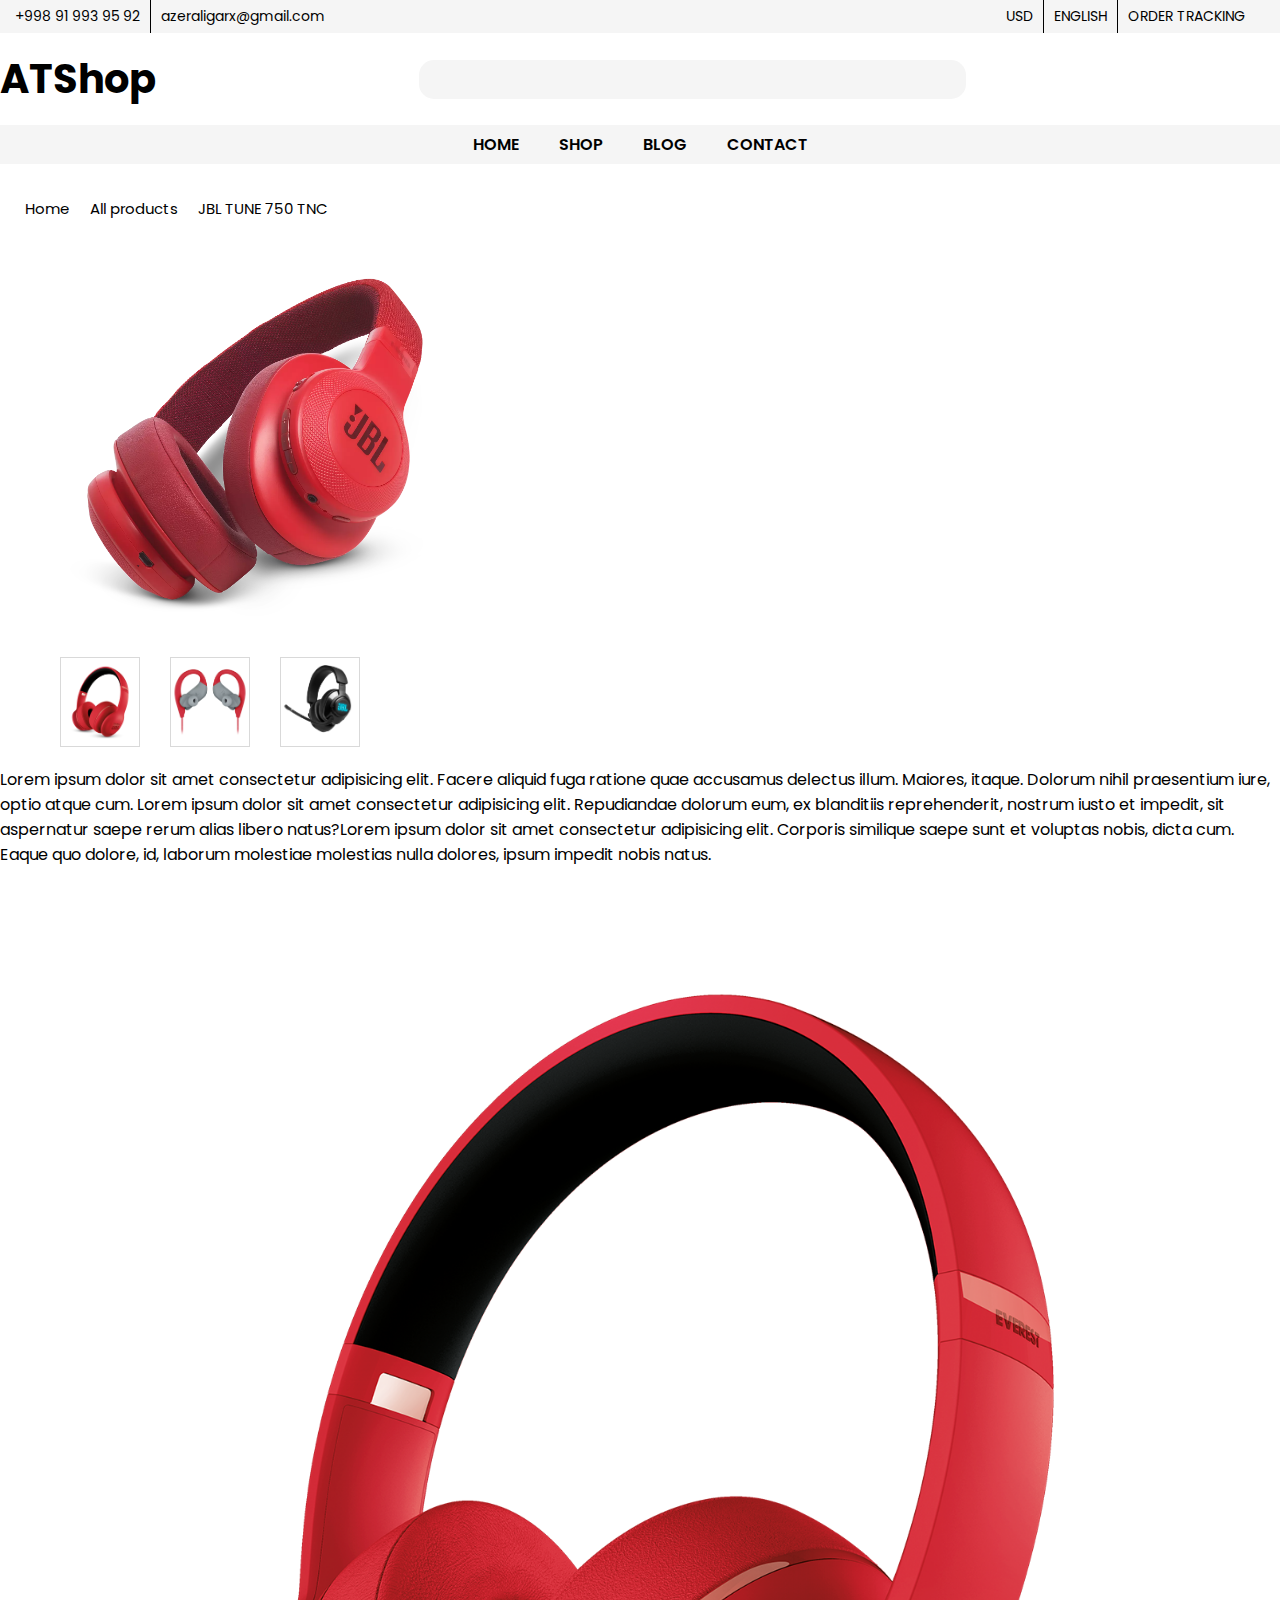
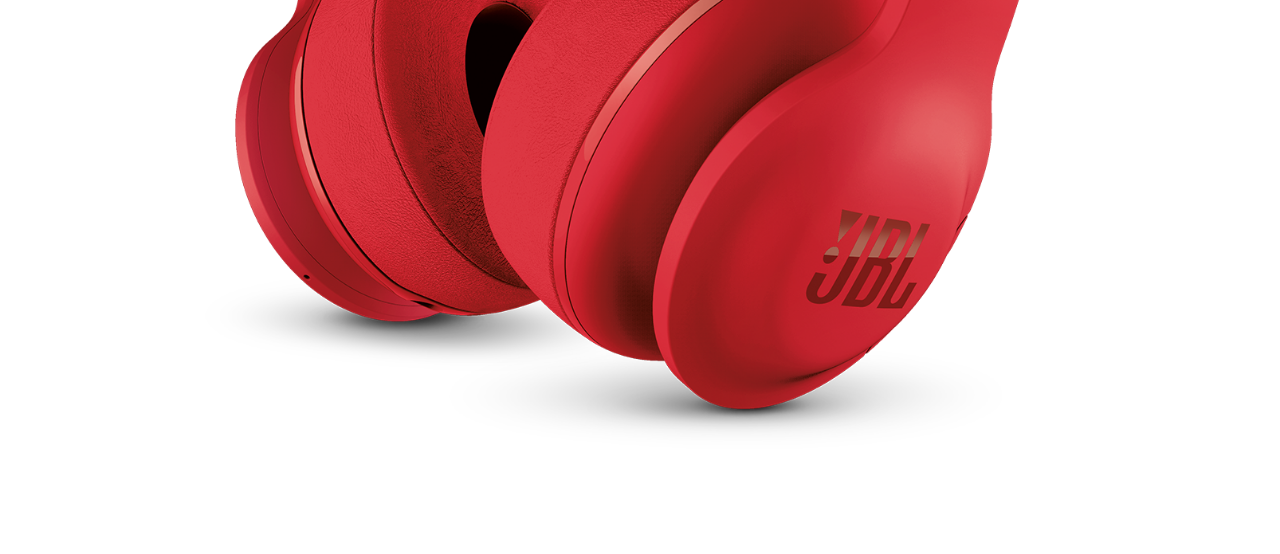
==== pages/product.html @ dc5e09c9 "product html" ====
<!DOCTYPE html>
<html lang="en">
  <head>
    <meta charset="UTF-8" />
    <meta http-equiv="X-UA-Compatible" content="IE=edge" />
    <meta name="viewport" content="width=device-width, initial-scale=1.0" />
    <link
      rel="stylesheet"
      href="https://cdnjs.cloudflare.com/ajax/libs/font-awesome/6.4.0/css/all.min.css"
      integrity="sha512-iecdLmaskl7CVkqkXNQ/ZH/XLlvWZOJyj7Yy7tcenmpD1ypASozpmT/E0iPtmFIB46ZmdtAc9eNBvH0H/ZpiBw=="
      crossorigin="anonymous"
      referrerpolicy="no-referrer"
    />
    <link rel="stylesheet" href="../css/style.css" />
    <link rel="stylesheet" href="../css/grid.css" />
    <title>ATShop</title>
  </head>
  <body>
    <!-- ============================ Header start ========================= -->
    <header id="header">
      <div class="bg-second">
        <div class="top__header d-flex justfy-between align-center container">
          <ul class="list">
            <li>
              <a href="#!">+998 91 993 95 92</a>
            </li>
            <li>
              <a href="#!">azeraligarx@gmail.com</a>
            </li>
          </ul>
          <ul class="list">
            <li class="dopdown">
              <a href="#!">USD</a>
              <i class="fa-solid fa-chevron-down"></i>
              <ul class="dropdown__content">
                <li><a href="#!">VND</a></li>
                <li><a href="#!">JPN</a></li>
                <li><a href="#!">EUR</a></li>
              </ul>
            </li>
            <li class="dopdown">
              <a href="#!">ENGLISH</a>
              <i class="fa-solid fa-chevron-down"></i>
              <ul class="dropdown__content">
                <li><a href="#!">VETNAMESE</a></li>
                <li><a href="#!">JAPANS</a></li>
                <li><a href="#!">EUROPA</a></li>
                <li><a href="#!">SPANISH</a></li>
              </ul>
            </li>
            <li><a href="#!">ORDER TRACKING</a></li>
          </ul>
        </div>
      </div>
      <!-- -------------------- Header mid start ------------------- -->
      <div class="mid__header container d-flex justfy-between align-center">
        <a href="#!" class="logo">ATShop</a>
        <div class="search">
          <input type="text" />
          <i class="fa-solid fa-magnifying-glass"></i>
        </div>
        <ul class="user__menu">
          <li>
            <a href="#!"><i class="fa-sharp fa-regular fa-bell"></i></a>
          </li>
          <li>
            <a href="#!"><i class="fa-solid fa-user"></i></a>
          </li>
          <li>
            <a href="#!"><i class="fa-solid fa-cart-shopping"></i></a>
          </li>
        </ul>
      </div>
      <!-- --------------------- Header bottom start -------------- -->
      <div class="bg-second">
        <div class="bottom__header container">
          <ul class="main__menu">
            <li><a href="#!">home</a></li>
            <li class="mega__dropdown">
              <a href="#!">shop <i class="fa-solid fa-chevron-down"></i></a>
              <div class="mega__content">
                <div class="row">
                  <div class="col-3">
                    <div class="box">
                      <h3>Categories</h3>
                      <ul>
                        <li><a href="#!">Wireless</a></li>
                        <li><a href="#!">Inear headphone</a></li>
                        <li><a href="#!">Overear headphone</a></li>
                        <li><a href="#!">sport headphone</a></li>
                      </ul>
                    </div>
                  </div>
                  <div class="col-3">
                    <div class="box">
                      <h3>Categories</h3>
                      <ul>
                        <li><a href="#!">Wireless</a></li>
                        <li><a href="#!">Inear headphone</a></li>
                        <li><a href="#!">Overear headphone</a></li>
                        <li><a href="#!">sport headphone</a></li>
                      </ul>
                    </div>
                  </div>
                  <div class="col-3">
                    <div class="box">
                      <h3>Categories</h3>
                      <ul>
                        <li><a href="#!">Wireless</a></li>
                        <li><a href="#!">Inear headphone</a></li>
                        <li><a href="#!">Overear headphone</a></li>
                        <li><a href="#!">sport headphone</a></li>
                      </ul>
                    </div>
                  </div>
                  <div class="col-3">
                    <div class="box">
                      <h3>Categories</h3>
                      <ul>
                        <li><a href="#!">Wireless</a></li>
                        <li><a href="#!">Inear headphone</a></li>
                        <li><a href="#!">Overear headphone</a></li>
                        <li><a href="#!">sport headphone</a></li>
                      </ul>
                    </div>
                  </div>
                </div>
                <div class="row img-row">
                  <div class="col-3">
                    <div class="box">
                      <img src="Images/nav-image/nav-image-1.png" alt="" />
                    </div>
                  </div>
                  <div class="col-3">
                    <div class="box">
                      <img src="Images/nav-image/nav-image-2.png" alt="" />
                    </div>
                  </div>
                  <div class="col-3">
                    <div class="box">
                      <img src="Images/nav-image/nav-image-3.png" alt="" />
                    </div>
                  </div>
                  <div class="col-3">
                    <div class="box">
                      <img src="Images/nav-image/nav-image-4.png" alt="" />
                    </div>
                  </div>
                </div>
              </div>
            </li>
            <li><a href="#!">blog</a></li>
            <li><a href="#!">contact</a></li>
          </ul>
        </div>
      </div>
    </header>
    <!-- ========================= Main start ============================= -->
    <main>
        <section class="allproduct">
            <div class="container">
                <div class="allproduct-rek">
                    <ul class="allproduct-menu">
                        <li><a href="#!">Home</a><i class="fa-solid fa-angles-right"></i></li>
                        <li><a href="#!">All products</a><i class="fa-solid fa-angles-right"></i></li>
                        <li><a href="#!">JBL TUNE 750 TNC</a></li>
                    </ul>

                </div>
                <div class="row">
                    <div class="col-5">
                        <div class="allproduct__images">
                            <div class="allproduct__banner">
                                <img src="../Images/img-lg-red.webp" alt="" class="allproduct__large-img">
                            </div>
                            <div class="allproduct__imgs">
                                <img src="../Images/img-sm-red.png" alt="" class="allproduct__img">
                                <img src="../Images/JBL-Endurance-Sprint_Alt_Red-1605x1605px.webp" alt="" class="allproduct__img">
                                <img src="../Images/earphone-quantum.png" alt="" class="allproduct__img">
                            </div>
                        </div>
                    </div>
                    <div class="col-7">
                      <i class="fa-regular fa-star"></i>
                      <i class="fa-regular fa-star"></i>
                      <i class="fa-regular fa-star"></i>
                      <i class="fa-regular fa-star"></i>
                      <i class="fa-regular fa-star"></i>
                    </div>
                </div>
            </div>
            <div class="allproducts__title">
              Lorem ipsum dolor sit amet consectetur adipisicing elit. Facere
              aliquid fuga ratione quae accusamus delectus illum. Maiores,
              itaque. Dolorum nihil praesentium iure, optio atque cum. Lorem
              ipsum dolor sit amet consectetur adipisicing elit. Repudiandae
              dolorum eum, ex blanditiis reprehenderit, nostrum iusto et
              impedit, sit aspernatur saepe rerum alias libero natus?Lorem ipsum
              dolor sit amet consectetur adipisicing elit. Corporis similique
              saepe sunt et voluptas nobis, dicta cum. Eaque quo dolore, id,
              laborum molestiae molestias nulla dolores, ipsum impedit nobis
              natus.
            </div>
            <div class="allproducts__image2">
                <img src="../Images/img-sm-red.png" alt="">
            </div>
      </section>
    </main>
    <script src="../js/allproducts.js"></script>
  </body>
</html>
---- css/style.css ----
@import 'font.css';

:root {
    --Poppins: 'Poppins';
    --Inter: 'Inter';
    --black: #000;
    --white: #fff;
    --second-bg-color: #F5F5F5;
    --grey: #D9D9D9;
    --red: #963B40;
    --btn-bg: #000;
    --btn-border: #000;
    --all-product: #000000;
}

* {
    margin: 0;
    padding: 0;
    box-sizing: border-box;
}

body {
    font-family: var(--Poppins), sans-serif;
    position: relative;
    overflow-x: hidden;
}

a {
    text-decoration: none;
    display: inline-block;
}

ul {
    list-style: none;
}

img {
    max-width: 100%;
}

.container {
    max-width: 1320px;
    width: 100%;
    margin: 0 auto;
    padding: 0 15px;
    position: relative;
}

.bg-second {
    background: var(--second-bg-color);
}

.bg-main {
    background: var(--second-bg-color);
}

.btn-flat {
    max-width: 120px;
    width: 100%;
    padding: 10px 0;
    font-size: 14px;
    font-weight: 700;
    color: var(--white);
    text-transform: uppercase;
    background: var(--black);
    cursor: pointer;
    border: 2px solid var(--black);
    transition: .5s;
    text-align: center;
}

.btn-flat:hover {
    background: var(--white);
    color: var(--black);
    border: 2px solid var(--black);
}

.title {
    font-size: 35px;
    font-family: var(--Poppins);
    font-weight: 600;
    text-align: center;
    margin-bottom: 60px;
}

/* ============================= Header start ============================ */

.top__header ul {
    display: flex;
}

.top__header a {
    font-size: 14px;
    color: var(--black);
    padding: 6px 0;
}

ul.list>li {
    margin-right: 10px;
    padding-right: 10px;
    border-right: 1px solid var(--black);
}

ul.list>li:last-child {
    border-right: none;
}

.dopdown {
    position: relative;
}

.dopdown:hover .dropdown__content {
    top: 100%;
    opacity: 1;
    visibility: visible;
}

.dropdown__content {
    display: flex;
    background: var(--white);
    flex-direction: column;
    box-shadow: 0px 3px 30px rgba(0, 0, 0, 0.25);
    position: absolute;
    top: calc(100% + 10px);
    visibility: hidden;
    opacity: 0;
    transition: all .4s;
    z-index: 2;
}

.dropdown__content>li>a {
    padding: 5px 10px;
}

.dropdown__content>li>a:hover {
    color: var(--red);
}

/* ------------------------ Header mid start --------------------- */

.mid__header {
    padding: 16px 0;
}

.mid__header .logo {
    font-size: 40px;
    color: var(--black);
    font-weight: 700;
}

.mid__header .search {
    max-width: 547px;
    width: 100%;
    background: var(--second-bg-color);
    display: flex;
    align-items: center;
    padding: 12px 20px;
    border-radius: 15px;
}

.mid__header .search input {
    width: 100%;
    border: none;
    background: transparent;
    outline: none;
}

.mid__header .search i {
    font-size: 18px;
    color: #546171;
}

.user__menu {
    display: flex;
    column-gap: 26px;
}

.user__menu li i {
    font-size: 20px;
    color: var(--black);
}

/* ----------------------- Header bottom start --------------------- */

.bottom__header {
    display: flex;
    justify-content: center;
    padding: 7px 0;
}

.main__menu {
    display: flex;
}

.main__menu>li>a {
    color: var(--black);
    font-weight: 600;
    text-transform: uppercase;
    margin: 0 20px;
}

.mega__dropdown a i {
    transition: .5s;
}

.mega__content {
    position: absolute;
    top: calc(100% + 100px);
    visibility: hidden;
    background: var(--white);
    opacity: 0;
    left: 0;
    z-index: 2;
    width: 100%;
    box-shadow: 0px 3px 30px rgba(0, 0, 0, 0.25);
    padding: 45px 40px;
    transition: 500ms;
}

.mega__dropdown:hover .mega__content {
    visibility: visible;
    opacity: 1;
    top: 100%;
}

.mega__dropdown:hover a>i {
    transform: rotate(180deg);
}

.mega__content h3 {
    font-family: var(--Inter);
    font-weight: 600;
    font-size: 20px;
    margin-bottom: 30px;
}

.box>ul>li>a {
    font-family: var(--Inter);
    color: #313131;
    padding: 10px 0;
    text-transform: capitalize;
    border-bottom: 2px dashed #E9E9E9;
    transition: .2s ease-in-out;
}

.box>ul>li>a:hover {
    padding-left: 10px;
    color: var(--red);
    border-bottom: 2px dashed var(--red);
}

/* ======================================= Main start ================================= */

/* ------------------------ Slide start ------------------------- */

#slider {
    height: 100vh;
    position: relative;
}

#slider .container {
    height: 100%;
    position: relative;
}

.slide {
    position: absolute;
    visibility: hidden;
    overflow: hidden;
    height: 0;
}

.slide.active {
    visibility: visible;
    height: 100%;
}

.slide__info-txt {
    font-size: 17px;
    font-weight: 600;
}

.slide__info-title {
    font-size: 59px;
    margin: 10px 0 30px;
}

.slide__info-text {
    line-height: 22px;
    color: #575757;
    margin-bottom: 31px;
}

.slide__controll {
    position: absolute;
    top: 50%;
    transform: translateY(-50%);
    width: 38px;
    height: 38px;
    border-radius: 50%;
    font-size: 25px;
    border: none;
    cursor: pointer;
    transition: .5s;
}

#slider:hover .next {
    right: 75px;
}

#slider:hover .prev {
    left: 75px;
}

.next {
    right: -75px;
}

.prev {
    left: -75px;
}

/* --------------------- Animation ---------------------- */

.top-down {
    transform: translateY(-100%);
    opacity: 0;
    visibility: hidden;
    transition: 0.8s;
}

.slide.active .top-down {
    transform: translateY(0);
    opacity: 1;
    visibility: visible;
}

/* ----------------- */
.right-left {
    transform: translateX(-100%);
    opacity: 0;
    visibility: hidden;
    transition: 0.8s;
}

.slide.active .right-left {
    transform: translateX(0);
    opacity: 1;
    visibility: visible;
}

/* ------------------- */
.down-top {
    transform: translateY(100%);
    opacity: 0;
    visibility: hidden;
    transition: 0.8s;
}

.slide.active .down-top {
    transform: translateY(0);
    opacity: 1;
    visibility: visible;
}

.transiton-delay-2 {
    transition-delay: 0.2s;
}

.transiton-delay-4 {
    transition-delay: 0.4s;
}

.transiton-delay-6 {
    transition-delay: 0.6s;
}

.transiton-delay-8 {
    transition-delay: 0.8s;
}

/* --------------------------------- Promatoin start ----------------------------- */
.promation__box {
    background: var(--grey);
}

.promation__box img {
    width: 150px;
    height: 150px;
    object-fit: cover;
}

.promation__text {
    padding-left: 16px;
}

.promation__text h3 {
    margin-bottom: 38px;
}

.promation__text button {
    max-width: 170px;
    width: 100%;
}

/* ------------------------------- Product start -------------------------- */

.product {
    margin: 80px 0 75px;
}

.product__card-img {
    display: flex;
    align-items: center;
    justify-content: center;
    overflow: hidden;
    height: 308px;
}

.product__card-img img {
    max-height: 100%;
}

.product__card-img img:last-of-type {
    display: none;
}

.product__card:hover .product__card-img img:first-of-type {
    display: none;
}

.product__card:hover .product__card-img img:last-of-type {
    display: block;
}

.product__card-info {
    text-align: center;
}

.product__card-btns {
    display: flex;
    justify-content: center;
    column-gap: 5px;
    position: relative;
    transform: translateY(20px);
    visibility: hidden;
    opacity: 0;
    transition: all .3s ease-in-out;
}

.product__card:hover .product__card-btns {
    transform: translateY(0);
    visibility: visible;
    opacity: 1;
}

.product__card-btn:first-of-type {
    width: 120px;
    flex-shrink: 0;
}

.product__card-btn:nth-of-type(2),
.product__card-btn:last-of-type {
    width: 40px;
    flex-shrink: 0;
}

.product__card-name {
    padding-top: 10px;
    font-size: 20px;
    font-family: var(--Poppins);
    font-weight: 400;
    margin-bottom: 20px;
}

.product__card-price span del {
    font-size: 14px;
    font-weight: 500;
    margin-right: 10px;
}

.current__price {
    color: var(--red);
    font-size: 20px;
    font-weight: 500;
    font-family: var(--Poppins);
}

.product__footer {
    display: flex;
    justify-content: center;
    margin-top: 130px;
}

/* ------------------------------- Headphone start ------------------------------ */
.headphone {
    background: var(--second-bg-color);
    margin-bottom: 99px;
}

.headphone__desc h2 {
    font-weight: 600;
    font-size: 48px;
}

.headphone__desc p {
    font-size: 15px;
    line-height: 22px;
    margin: 21px 0 55px;
}

/* ----------------------------------- Blog start ----------------------------- */
.blog {
    margin-bottom: 90px;
}

.blog__desc h2 {
    font-size: 32px;
    font-weight: 400;
}

.blog__desc p {
    font-size: 17px;
    line-height: 26px;
    margin: 43px 0 75px;
}

.blog__footer {
    display: flex;
    justify-content: center;
    margin-top: 100px;
}

/* zzzzzzzzzzzzzzzzzzzzzzzzzzzzzzzzzzzzzzzz = All product = zzzzzzzzzzzzzzzzzzzzzzzzzzzzzzzzzzzzzzzzzzzzzzzzzzzzzzzz */
.allproduct {
    margin-top: 23px;
}
.allproduct-menu {
    display: flex;
}

.allproduct-menu li a{
    color: var(--all-product);
    padding: 10px;
    font-size: 15px;
}

.allproduct-menu li a i {
    color: #000;
}


/* =========================================All product images========================== */
.allproduct__banner {
    width: 420px;
}

.allproduct__images {
    display: flex;
    flex-direction: column;
    justify-content: center;
}
.allproduct__img {
    width: 80px;
    height: 90px;
    border: 1px solid var(--grey);
    margin: 0 15px;
    object-fit: cover;
}

.allproduct__imgs {
    display: flex;
}

/* =========================================allproduct right====================== */
.allproduct__main-title {
    font-size: 25px;
    font-weight: 500;
    margin-bottom: 25px;
}
.reted {
    margin-bottom: 34px;
}
.reted i {
    color: #FFC700;
}

.allproduct__main-title2 {
    font-size: 17px;
    font-weight: 500;
    color:#7C7B7B;
    margin-bottom: 25px;
}

.allproduct__main-title2 span {
    color: var(--black);
}

.allproduct__main-text {
    font-size: 16px;
    color: var(--black);
    margin-bottom: 23px;
}

.allproduct__main-txt {
    font-size: 29px;
    color: #D94242;
    margin-bottom: 30px;
}

.allproduct__right-btns {
    display: flex;
    align-items: center;
    column-gap: 12px;
    margin-bottom: 30px;
}

.allproduct__right-btns button {
    width: 29px;
    height: 29px;
    background: var(--grey);
    border: none;
    border-radius: 50%;
    font-size: 25px;
}

.star:hover {
    background: yellow;
}
---- css/grid.css ----
.d-flex {
    display: flex;
}

.row {
    display: flex;
    flex-wrap: wrap;
    margin: 0 15px;
}

.flex-column {
    flex-direction: column;
}

.justfy-center {
    justify-content: center;
}

.justfy-between {
    justify-content: space-between;
}

.align-center {
    align-items: center;
}

[class*="col-"] {
    padding: 0 15px;
    margin-bottom: 20px;
}

.col-1 {
    width: 8.33%;
}
.col-2 {
    width: 16.66%;
}
.col-3 {
    width: 25%;
}
.col-4 {
    width: 33.33%;
}
.col-5 {
    width: 41.66%;
}
.col-6 {
    width: 50%;
}
.col-7 {
    width: 58.33%;
}
.col-8 {
    width: 66.66%;
}
.col-9 {
    width: 75%;
}
.col-10 {
    width: 83.33%;
}
.col-11 {
    width: 91.66%;
}
.col-12 {
    width: 100%;
}
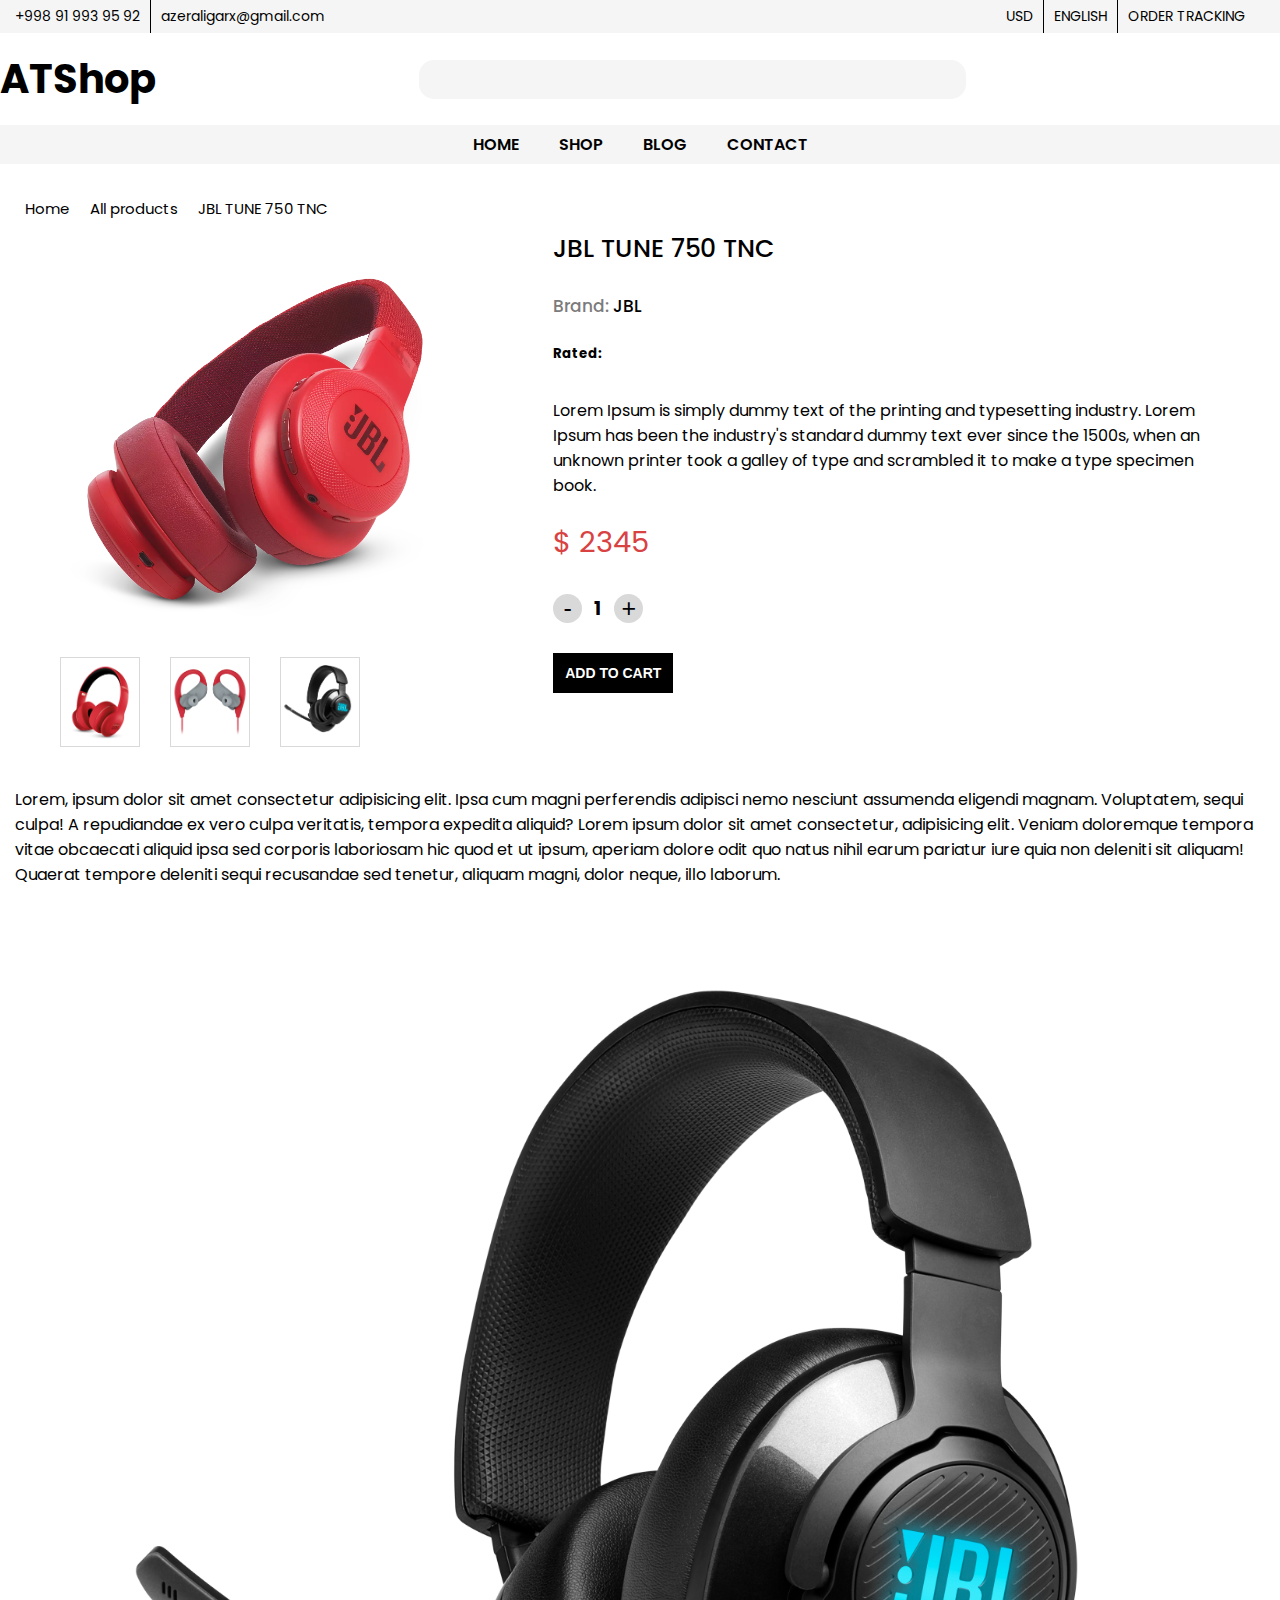
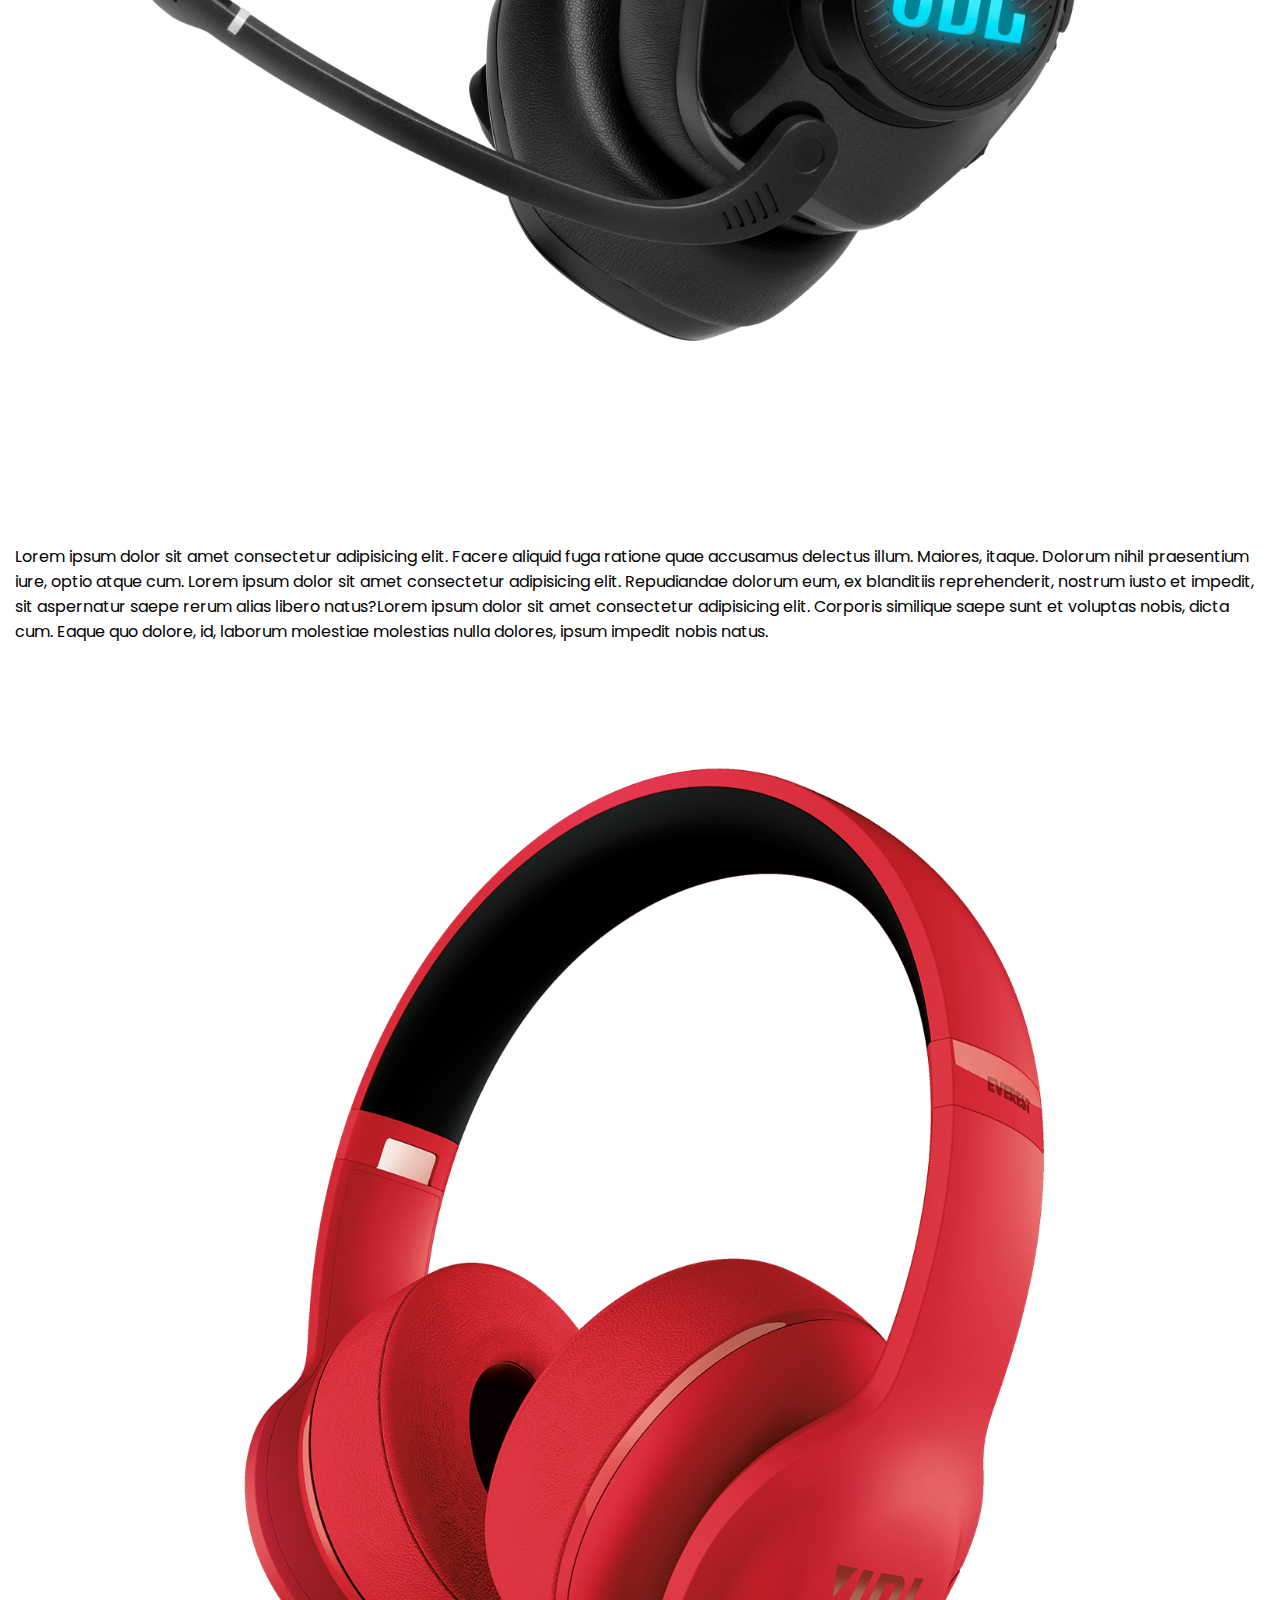
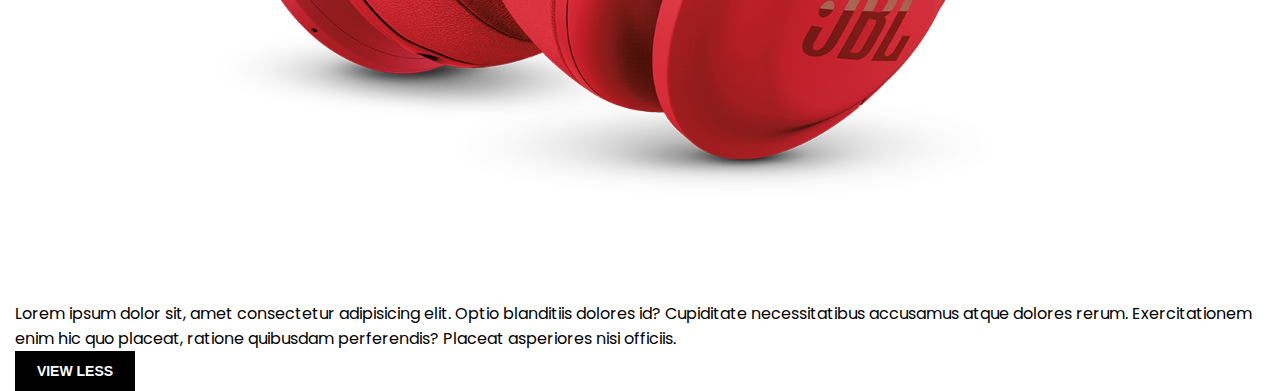
==== commit ecea0368: "Merge branch 'master' of https://github.com/Azamatmasharipov707/project1" ====
--- a/pages/product.html
+++ b/pages/product.html
@@ -165,7 +165,6 @@
                         <li><a href="#!">All products</a><i class="fa-solid fa-angles-right"></i></li>
                         <li><a href="#!">JBL TUNE 750 TNC</a></li>
                     </ul>
-
                 </div>
                 <div class="row">
                     <div class="col-5">
@@ -181,31 +180,82 @@
                         </div>
                     </div>
                     <div class="col-7">
-                      <i class="fa-regular fa-star"></i>
-                      <i class="fa-regular fa-star"></i>
-                      <i class="fa-regular fa-star"></i>
-                      <i class="fa-regular fa-star"></i>
-                      <i class="fa-regular fa-star"></i>
-                    </div>
-                </div>
+                        <div class="allproduct__main">
+                            <h2 class="allproduct__main-title">JBL TUNE 750 TNC</h2>
+                            <h4 class="allproduct__main-title2">Brand: <span> JBL</span></h4>
+                            <ul class="reted d-flex">
+                              <h5 class="rated__title">Rated:</h5>
+                              <i class="fa-regular fa-star star"></i>
+                              <i class="fa-regular fa-star"></i>
+                              <i class="fa-regular fa-star"></i>
+                              <i class="fa-regular fa-star"></i>
+                              <i class="fa-regular fa-star"></i>
+                            </ul>
+                            <p class="allproduct__main-text">Lorem Ipsum is simply dummy text of the printing and typesetting industry. Lorem Ipsum has been the industry's standard dummy text ever since the 1500s, when an unknown printer took a galley of type and scrambled it to make a type specimen book. </p>
+                            <p class="allproduct__main-txt sum">$ <span>2345</span></p>
+                            <div class="allproduct__right-btns">
+                              <button class="minus">-</button>
+                              <h3 class="amount__indicator">1</h3>
+                              <button class="plus">+</button>
+                            </div>
+                            <button class="allproduct__main-btn btn-flat">ADD TO CART</button>
+                        </div>
+                    </div>
+                </div>
+              </div>
             </div>
-            <div class="allproducts__title">
-              Lorem ipsum dolor sit amet consectetur adipisicing elit. Facere
-              aliquid fuga ratione quae accusamus delectus illum. Maiores,
-              itaque. Dolorum nihil praesentium iure, optio atque cum. Lorem
-              ipsum dolor sit amet consectetur adipisicing elit. Repudiandae
-              dolorum eum, ex blanditiis reprehenderit, nostrum iusto et
-              impedit, sit aspernatur saepe rerum alias libero natus?Lorem ipsum
-              dolor sit amet consectetur adipisicing elit. Corporis similique
-              saepe sunt et voluptas nobis, dicta cum. Eaque quo dolore, id,
-              laborum molestiae molestias nulla dolores, ipsum impedit nobis
-              natus.
+            <div class="col-7">
+              <i class="fa-regular fa-star"></i>
+              <i class="fa-regular fa-star"></i>
+              <i class="fa-regular fa-star"></i>
+              <i class="fa-regular fa-star"></i>
+              <i class="fa-regular fa-star"></i>
             </div>
-            <div class="allproducts__image2">
-                <img src="../Images/img-sm-red.png" alt="">
-            </div>
+          </div>
+        </div>
       </section>
     </main>
-    <script src="../js/allproducts.js"></script>
+    <section class="allproducts">
+      <div class="container">
+        <div class="allproducts__txt1">
+          Lorem, ipsum dolor sit amet consectetur adipisicing elit. Ipsa cum
+          magni perferendis adipisci nemo nesciunt assumenda eligendi magnam.
+          Voluptatem, sequi culpa! A repudiandae ex vero culpa veritatis,
+          tempora expedita aliquid? Lorem ipsum dolor sit amet consectetur,
+          adipisicing elit. Veniam doloremque tempora vitae obcaecati aliquid
+          ipsa sed corporis laboriosam hic quod et ut ipsum, aperiam dolore odit
+          quo natus nihil earum pariatur iure quia non deleniti sit aliquam!
+          Quaerat tempore deleniti sequi recusandae sed tenetur, aliquam magni,
+          dolor neque, illo laborum.
+        </div>
+        <div class="allproducts__img1">
+          <img src="../Images/earphone-quantum.png" alt="" />
+        </div>
+        <div class="allproducts__txt2">
+          Lorem ipsum dolor sit amet consectetur adipisicing elit. Facere
+          aliquid fuga ratione quae accusamus delectus illum. Maiores, itaque.
+          Dolorum nihil praesentium iure, optio atque cum. Lorem ipsum dolor sit
+          amet consectetur adipisicing elit. Repudiandae dolorum eum, ex
+          blanditiis reprehenderit, nostrum iusto et impedit, sit aspernatur
+          saepe rerum alias libero natus?Lorem ipsum dolor sit amet consectetur
+          adipisicing elit. Corporis similique saepe sunt et voluptas nobis,
+          dicta cum. Eaque quo dolore, id, laborum molestiae molestias nulla
+          dolores, ipsum impedit nobis natus.
+        </div>
+        <div class="allproducts__img2">
+          <img src="../Images/img-sm-red.png" alt="" />
+        </div>
+        <div class="allproducts__title">
+          Lorem ipsum dolor sit, amet consectetur adipisicing elit. Optio
+          blanditiis dolores id? Cupiditate necessitatibus accusamus atque
+          dolores rerum. Exercitationem enim hic quo placeat, ratione quibusdam
+          perferendis? Placeat asperiores nisi officiis.
+        </div>
+        <div class="allproducts__btn">
+          <button class="btn-flat">View Less</button>
+        </div>
+      </div>
+    </section>
+    <script src="/js/allproducts.js"></script>
   </body>
 </html>
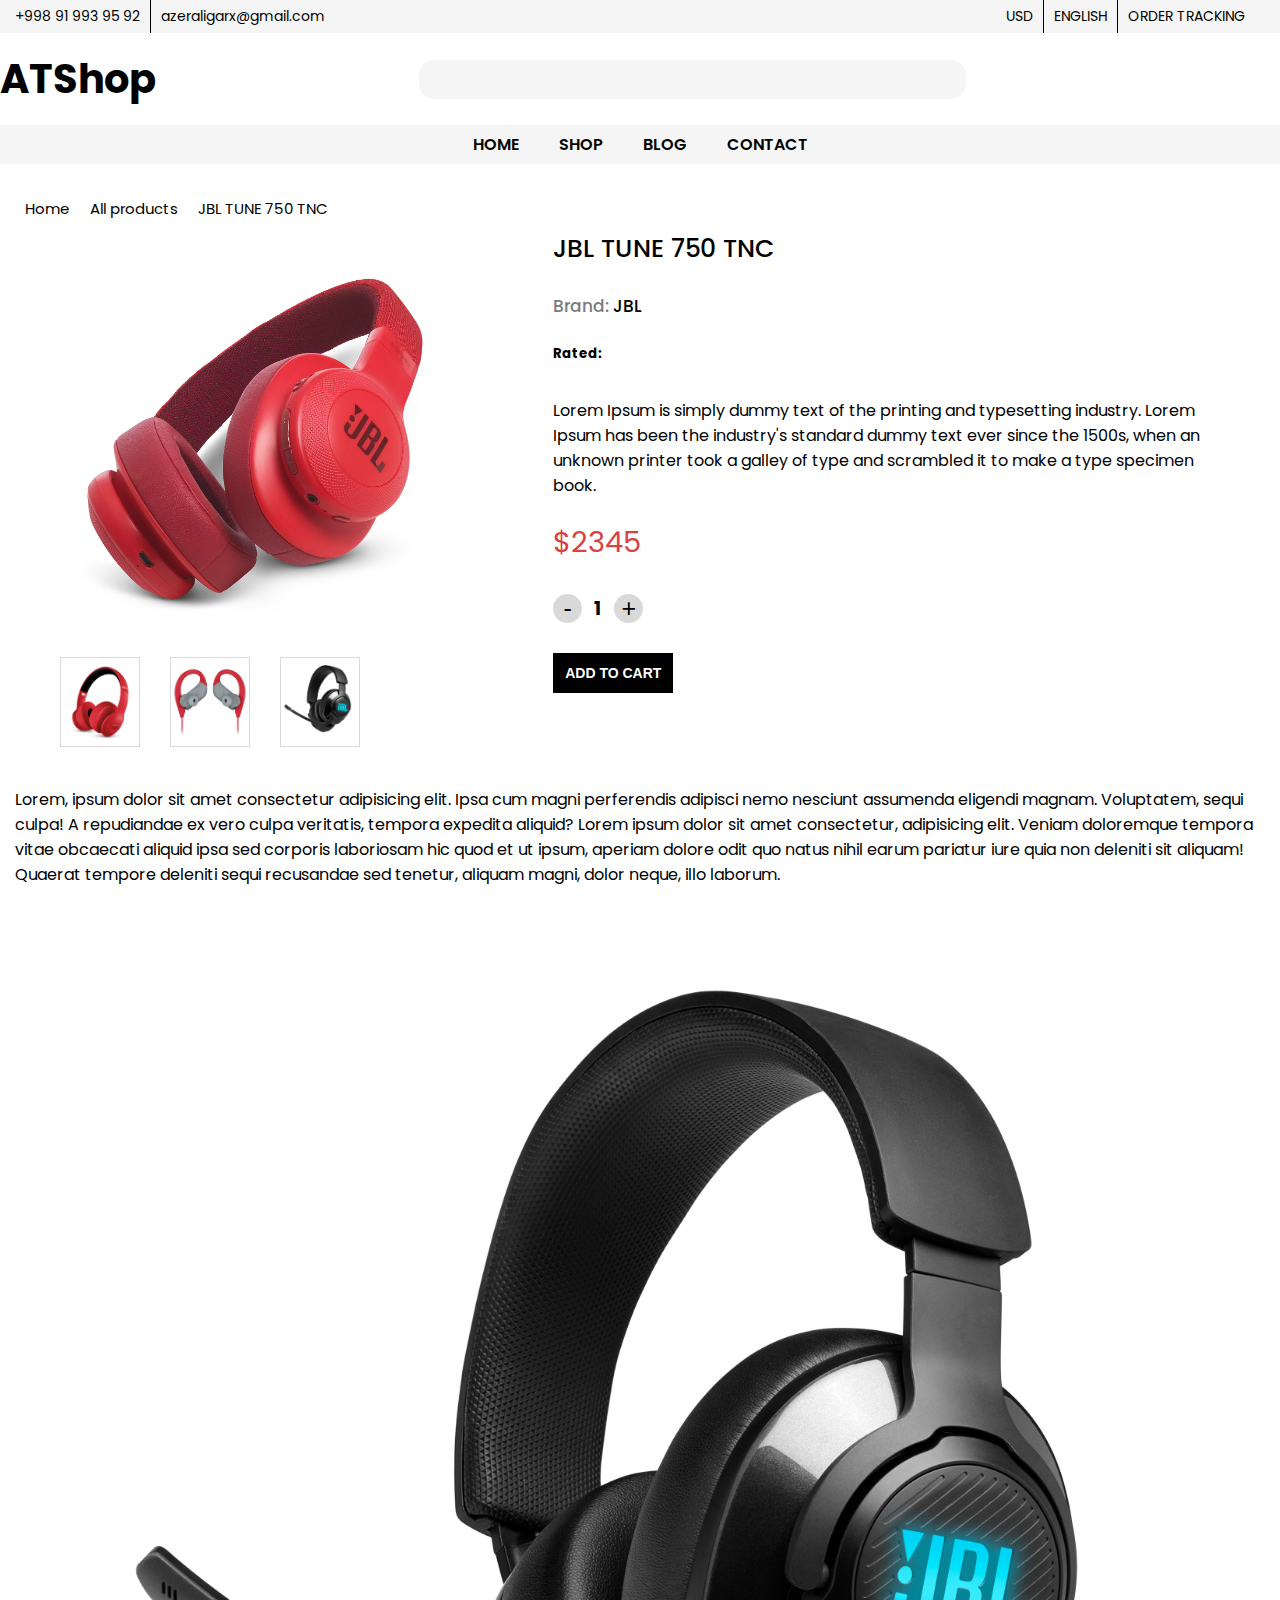
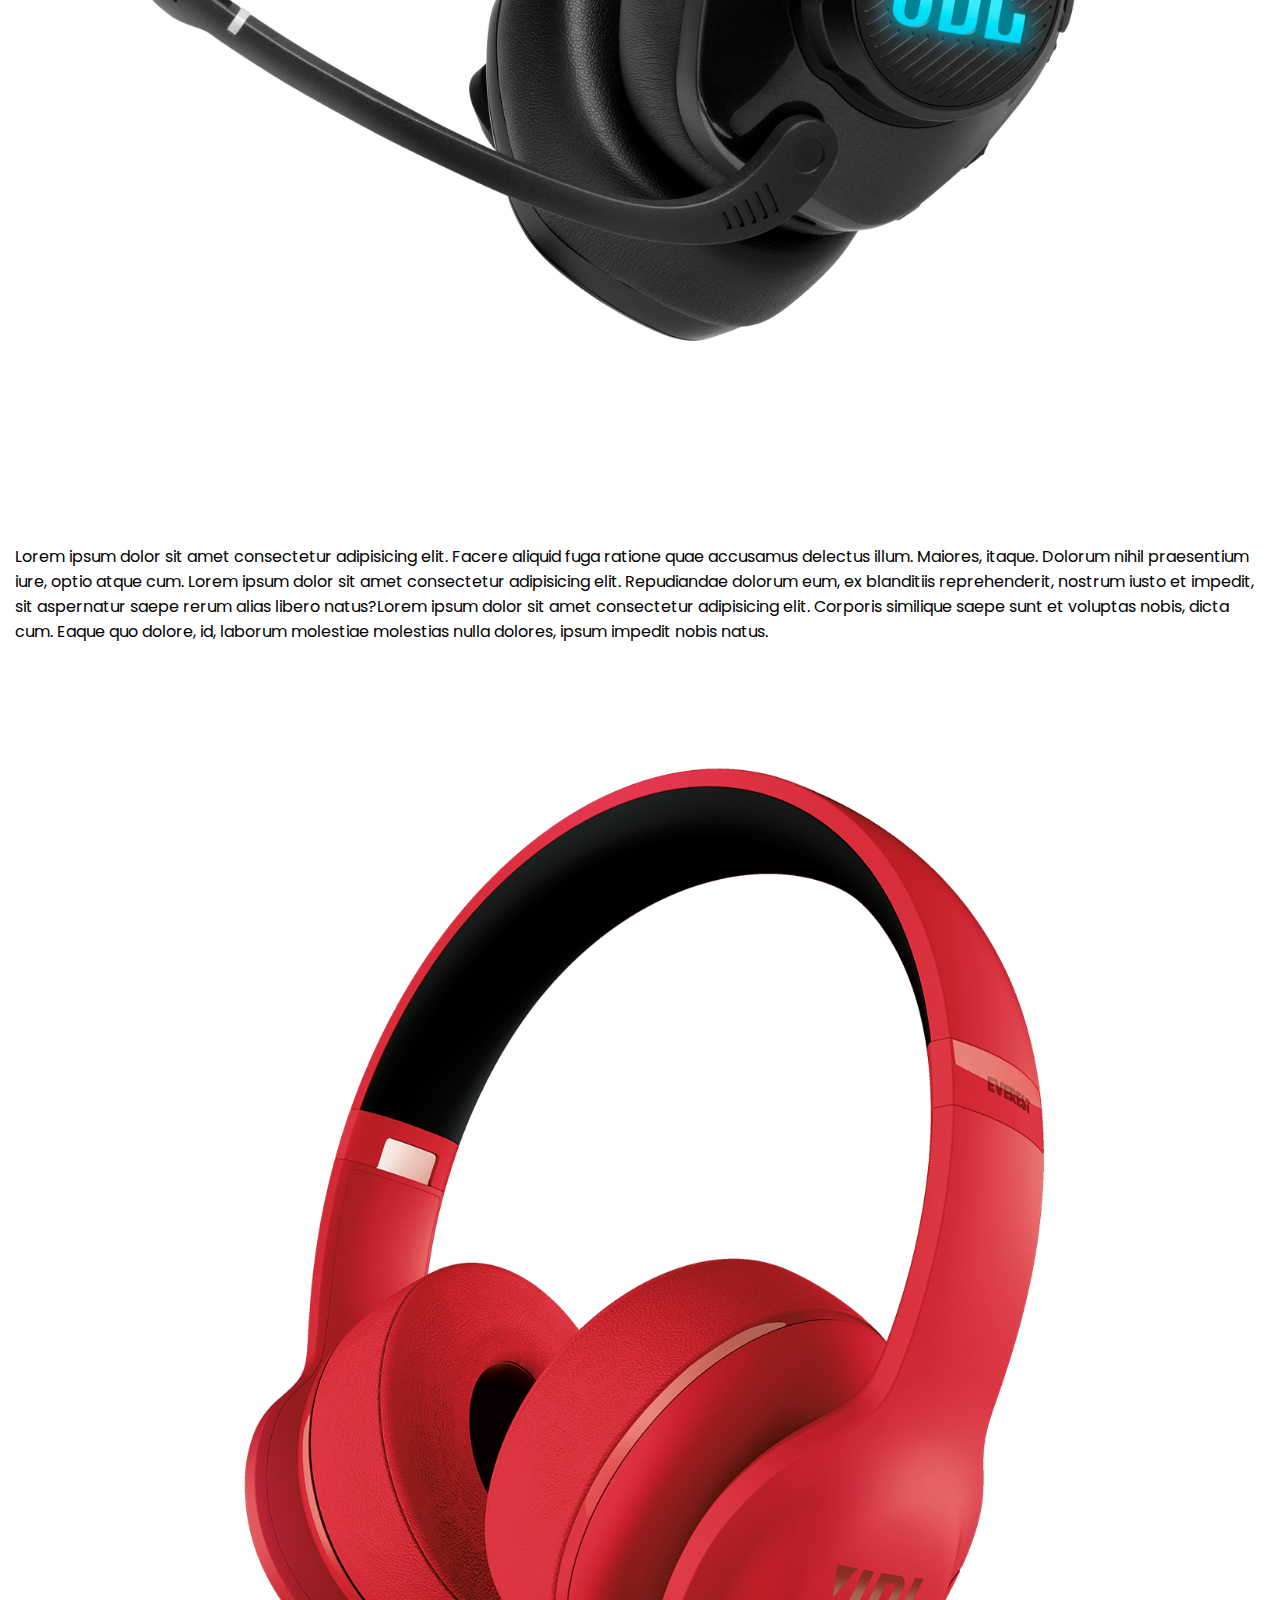
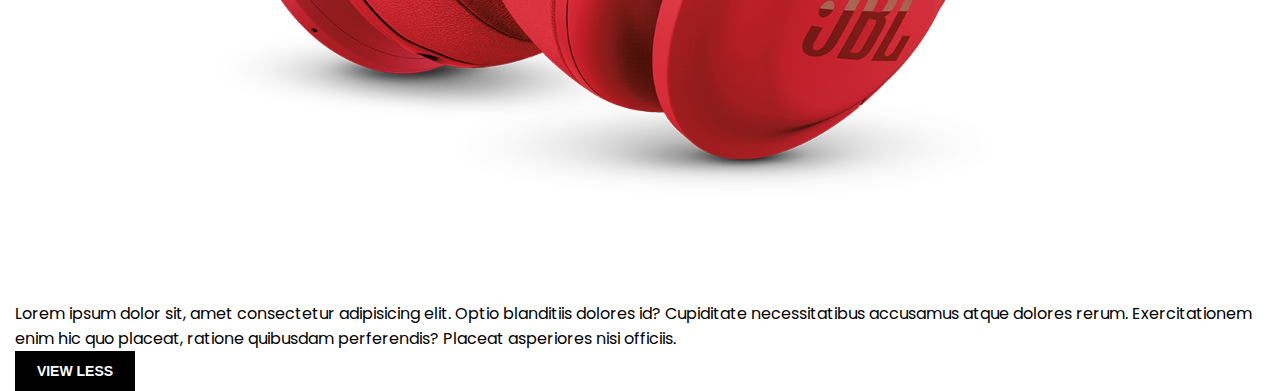
==== commit f29afba9: "htmlni tuzatdim" ====
--- a/pages/product.html
+++ b/pages/product.html
@@ -185,14 +185,14 @@
                             <h4 class="allproduct__main-title2">Brand: <span> JBL</span></h4>
                             <ul class="reted d-flex">
                               <h5 class="rated__title">Rated:</h5>
-                              <i class="fa-regular fa-star star"></i>
+                              <i class="fa-regular fa-star"></i>
                               <i class="fa-regular fa-star"></i>
                               <i class="fa-regular fa-star"></i>
                               <i class="fa-regular fa-star"></i>
                               <i class="fa-regular fa-star"></i>
                             </ul>
                             <p class="allproduct__main-text">Lorem Ipsum is simply dummy text of the printing and typesetting industry. Lorem Ipsum has been the industry's standard dummy text ever since the 1500s, when an unknown printer took a galley of type and scrambled it to make a type specimen book. </p>
-                            <p class="allproduct__main-txt sum">$ <span>2345</span></p>
+                            <p class="allproduct__main-txt">$2345</p>
                             <div class="allproduct__right-btns">
                               <button class="minus">-</button>
                               <h3 class="amount__indicator">1</h3>
@@ -201,18 +201,15 @@
                             <button class="allproduct__main-btn btn-flat">ADD TO CART</button>
                         </div>
                     </div>
-                </div>
-              </div>
+                    <div class="col-7">
+                      <i class="fa-regular fa-star"></i>
+                      <i class="fa-regular fa-star"></i>
+                      <i class="fa-regular fa-star"></i>
+                      <i class="fa-regular fa-star"></i>
+                      <i class="fa-regular fa-star"></i>
+                    </div>
+                </div>
             </div>
-            <div class="col-7">
-              <i class="fa-regular fa-star"></i>
-              <i class="fa-regular fa-star"></i>
-              <i class="fa-regular fa-star"></i>
-              <i class="fa-regular fa-star"></i>
-              <i class="fa-regular fa-star"></i>
-            </div>
-          </div>
-        </div>
       </section>
     </main>
     <section class="allproducts">
--- a/css/style.css
+++ b/css/style.css
@@ -623,7 +623,3 @@
     border-radius: 50%;
     font-size: 25px;
 }
-
-.star:hover {
-    background: yellow;
-}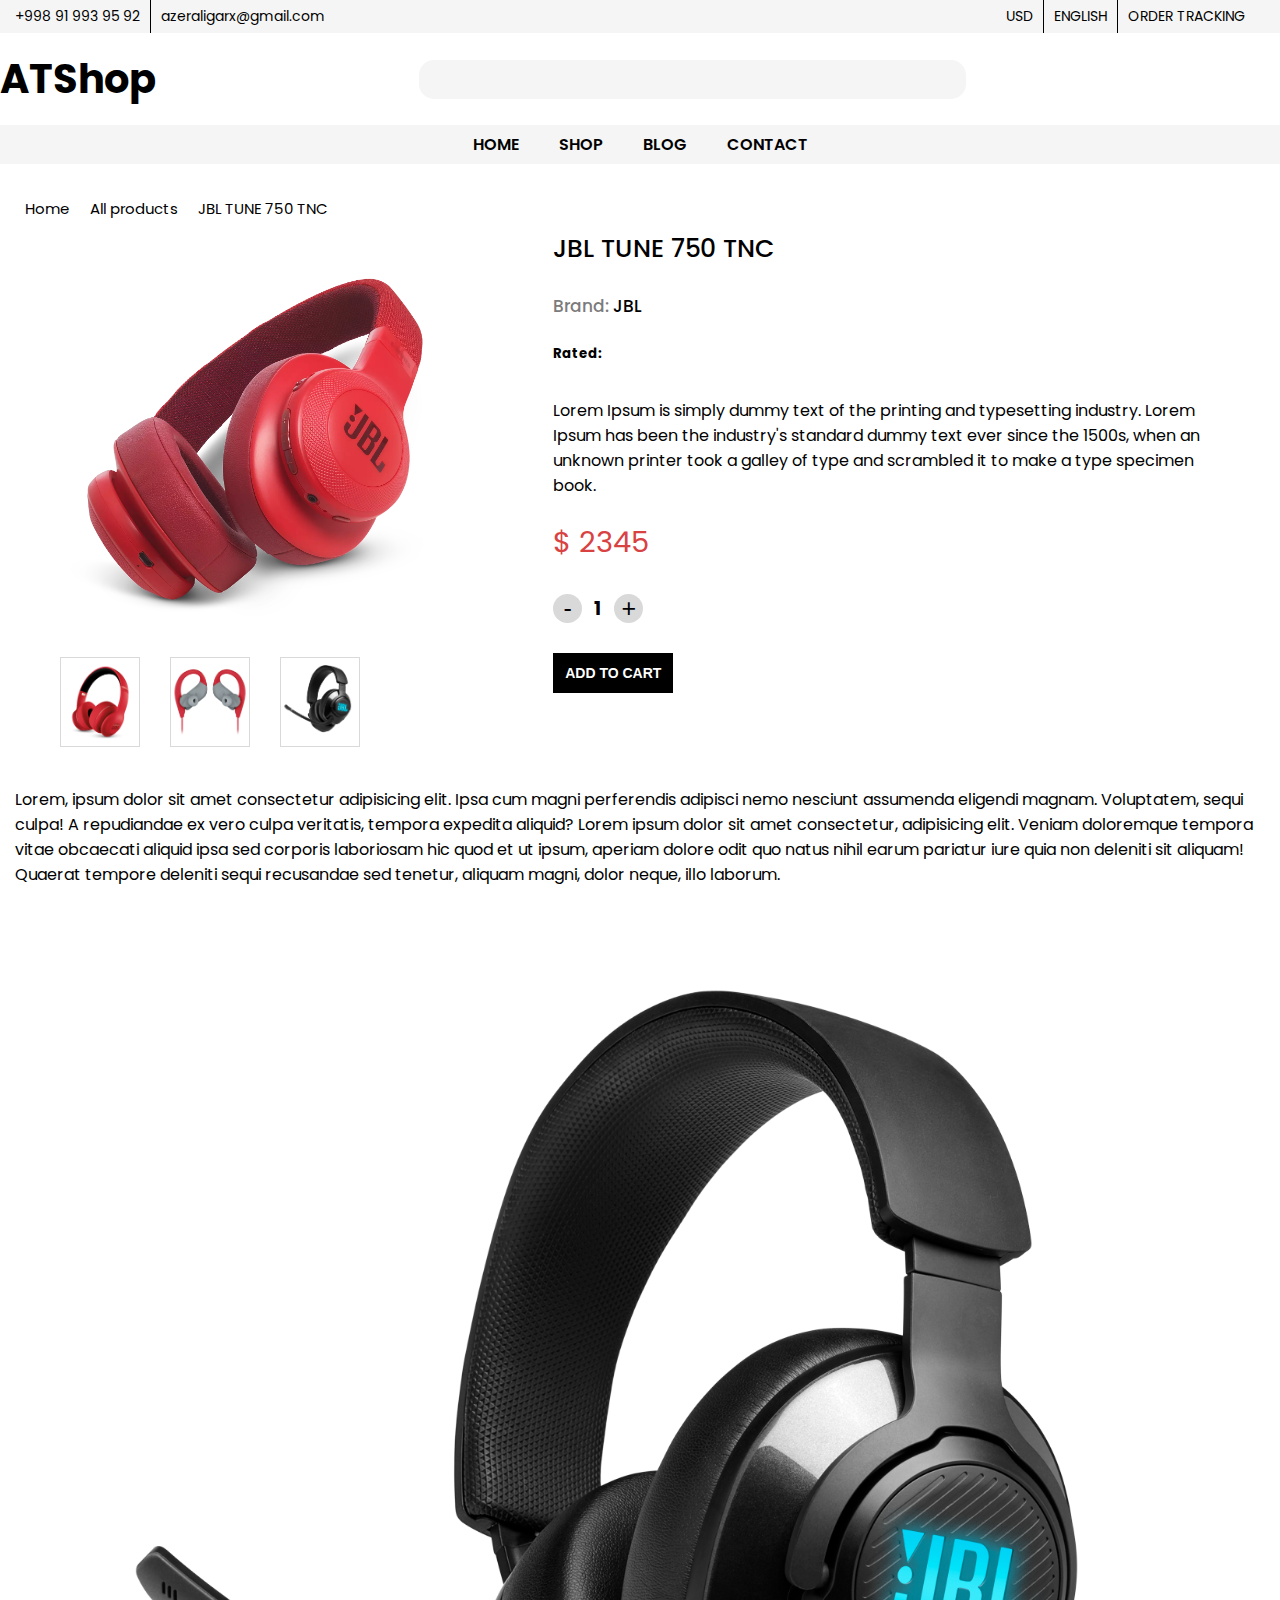
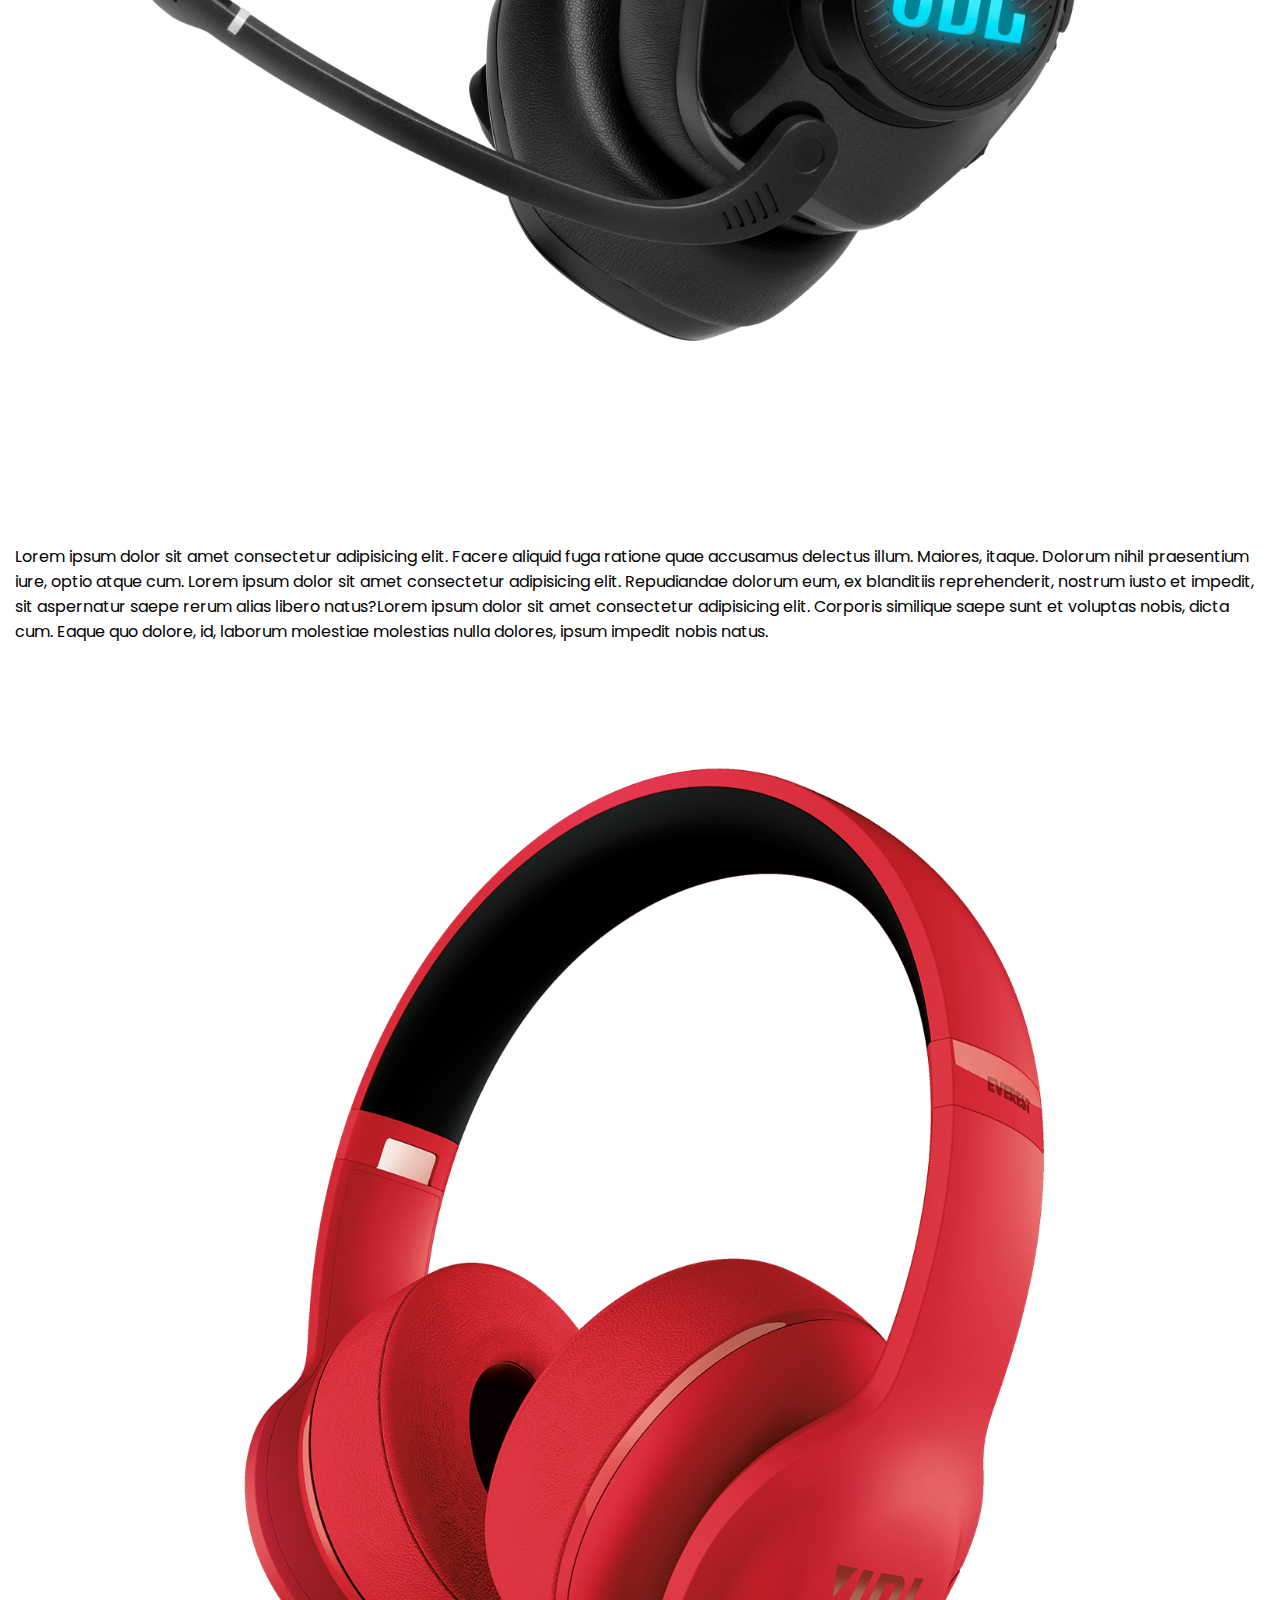
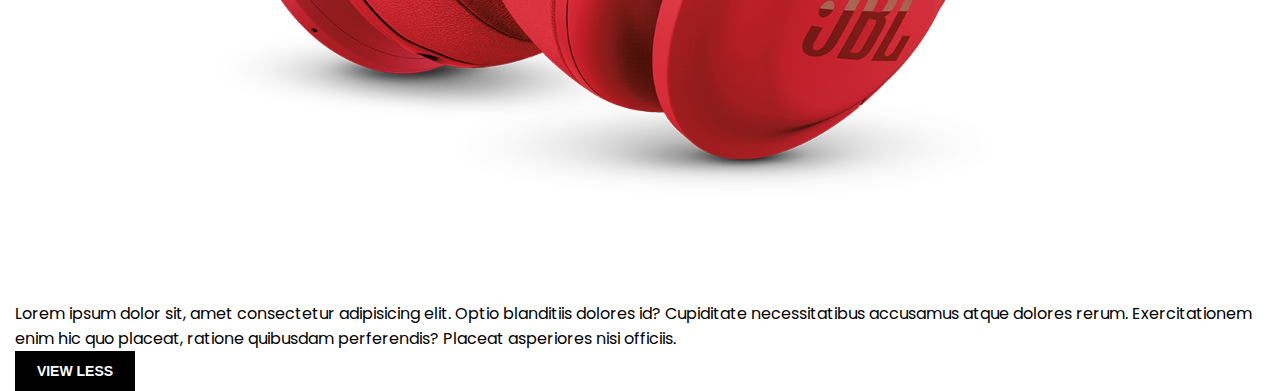
==== commit 4e82bc14: "Merge branch 'master' of https://github.com/Azamatmasharipov707/project1" ====
--- a/pages/product.html
+++ b/pages/product.html
@@ -185,14 +185,14 @@
                             <h4 class="allproduct__main-title2">Brand: <span> JBL</span></h4>
                             <ul class="reted d-flex">
                               <h5 class="rated__title">Rated:</h5>
-                              <i class="fa-regular fa-star"></i>
+                              <i class="fa-regular fa-star star"></i>
                               <i class="fa-regular fa-star"></i>
                               <i class="fa-regular fa-star"></i>
                               <i class="fa-regular fa-star"></i>
                               <i class="fa-regular fa-star"></i>
                             </ul>
                             <p class="allproduct__main-text">Lorem Ipsum is simply dummy text of the printing and typesetting industry. Lorem Ipsum has been the industry's standard dummy text ever since the 1500s, when an unknown printer took a galley of type and scrambled it to make a type specimen book. </p>
-                            <p class="allproduct__main-txt">$2345</p>
+                            <p class="allproduct__main-txt sum">$ <span>2345</span></p>
                             <div class="allproduct__right-btns">
                               <button class="minus">-</button>
                               <h3 class="amount__indicator">1</h3>
--- a/css/style.css
+++ b/css/style.css
@@ -623,3 +623,7 @@
     border-radius: 50%;
     font-size: 25px;
 }
+
+.star:hover {
+    background: yellow;
+}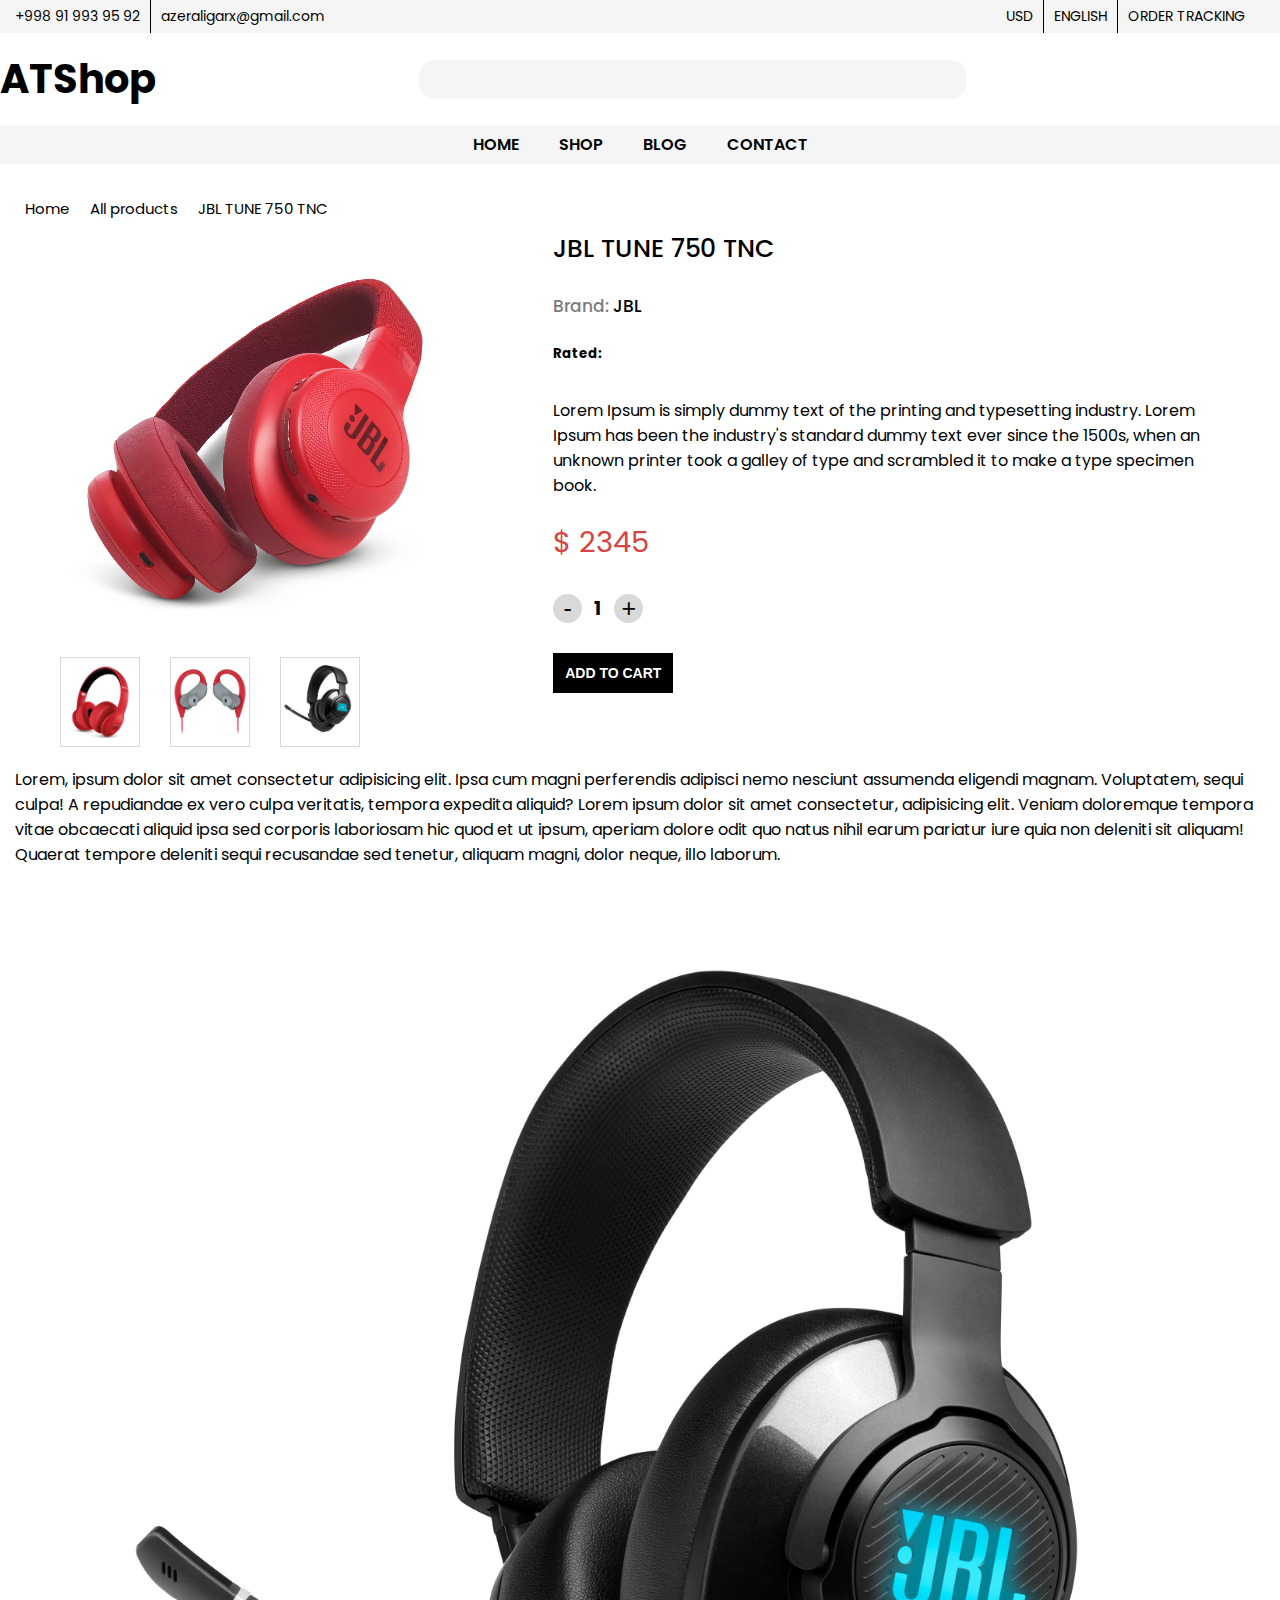
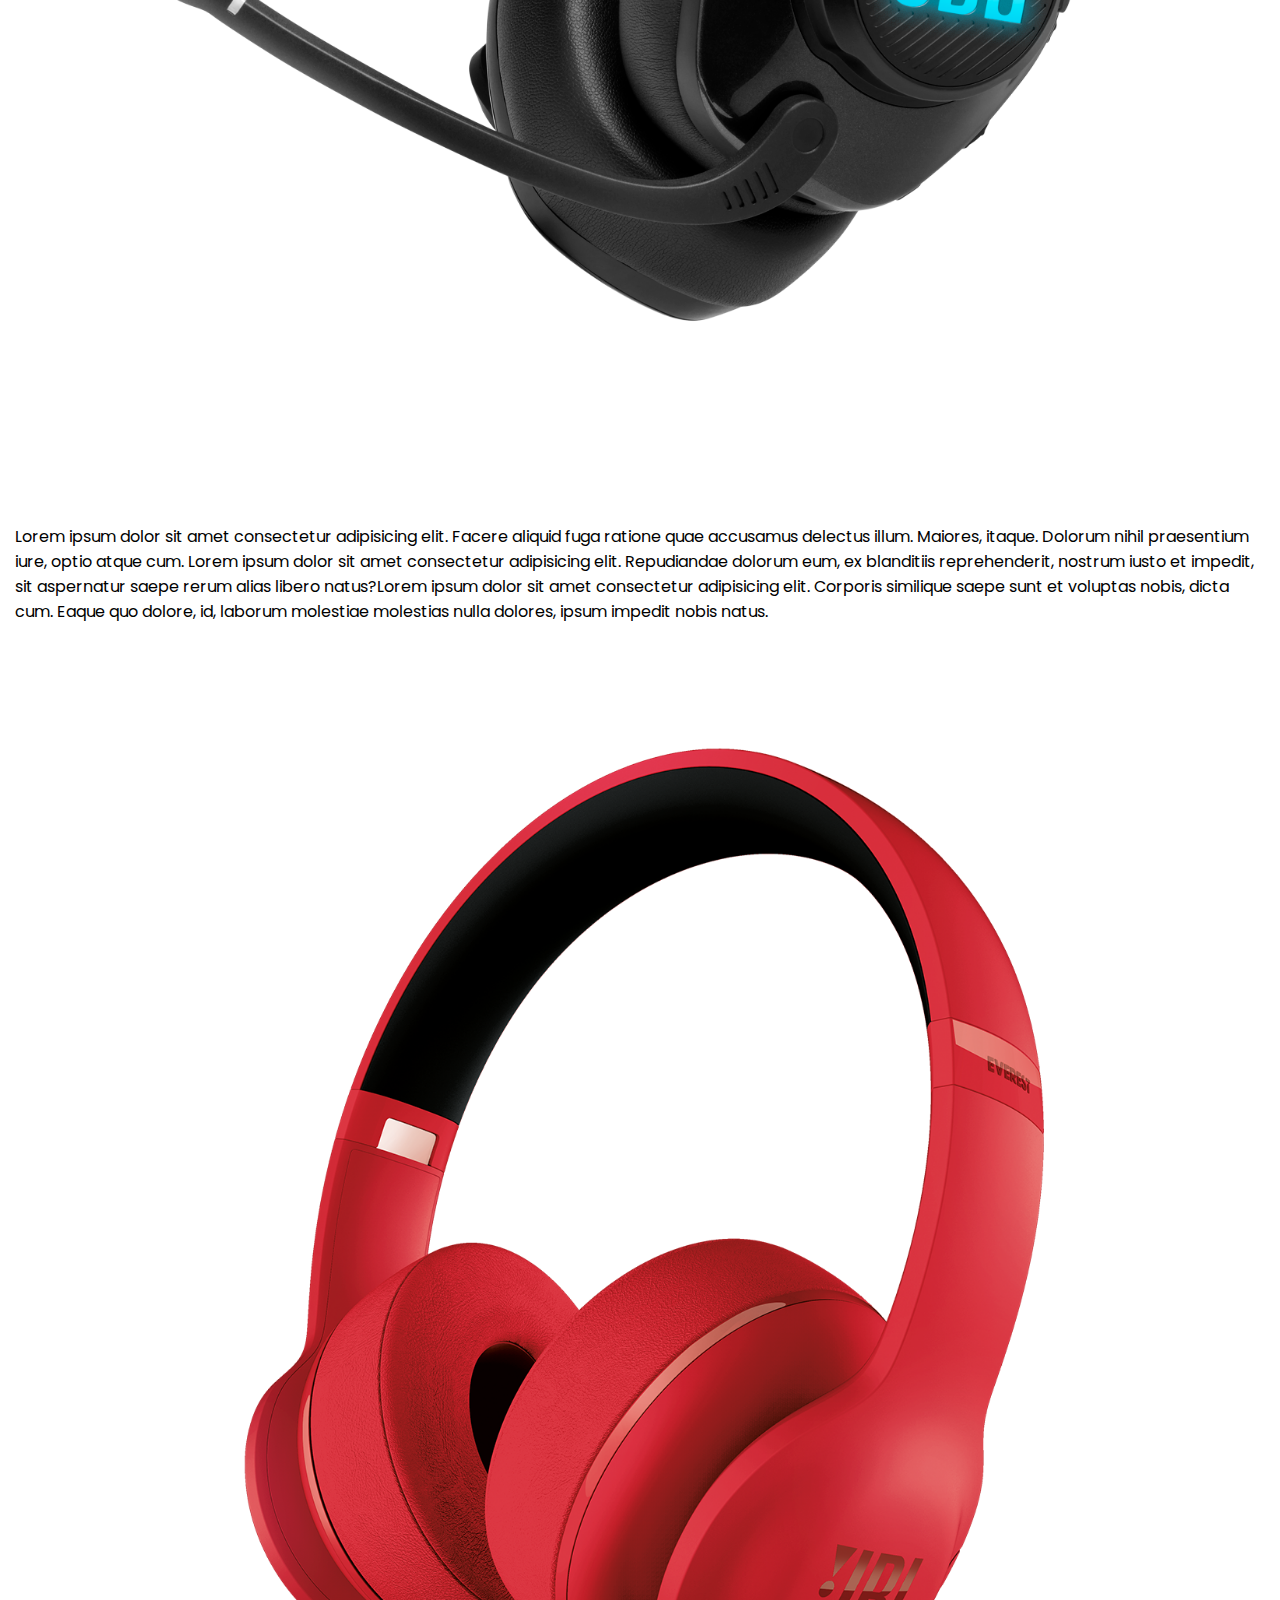
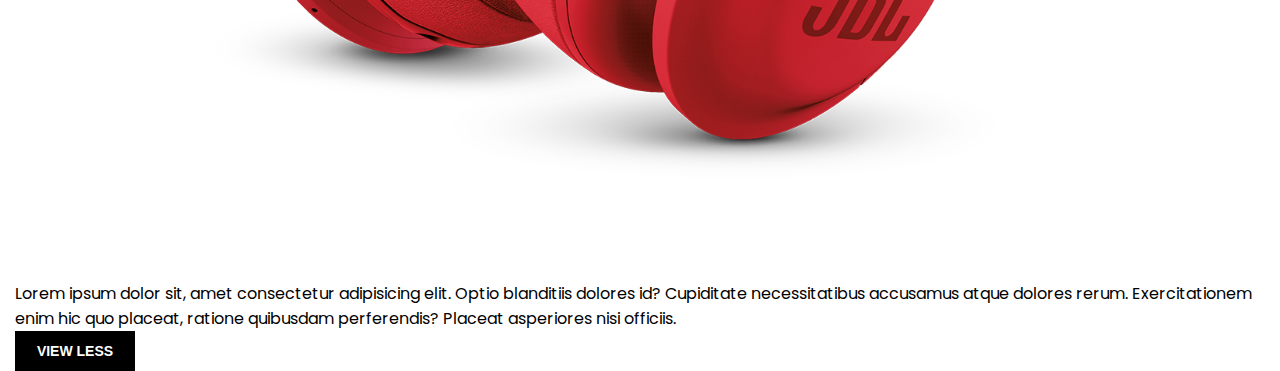
==== commit d6e0e422: "css fixed" ====
--- a/pages/product.html
+++ b/pages/product.html
@@ -201,13 +201,6 @@
                             <button class="allproduct__main-btn btn-flat">ADD TO CART</button>
                         </div>
                     </div>
-                    <div class="col-7">
-                      <i class="fa-regular fa-star"></i>
-                      <i class="fa-regular fa-star"></i>
-                      <i class="fa-regular fa-star"></i>
-                      <i class="fa-regular fa-star"></i>
-                      <i class="fa-regular fa-star"></i>
-                    </div>
                 </div>
             </div>
       </section>
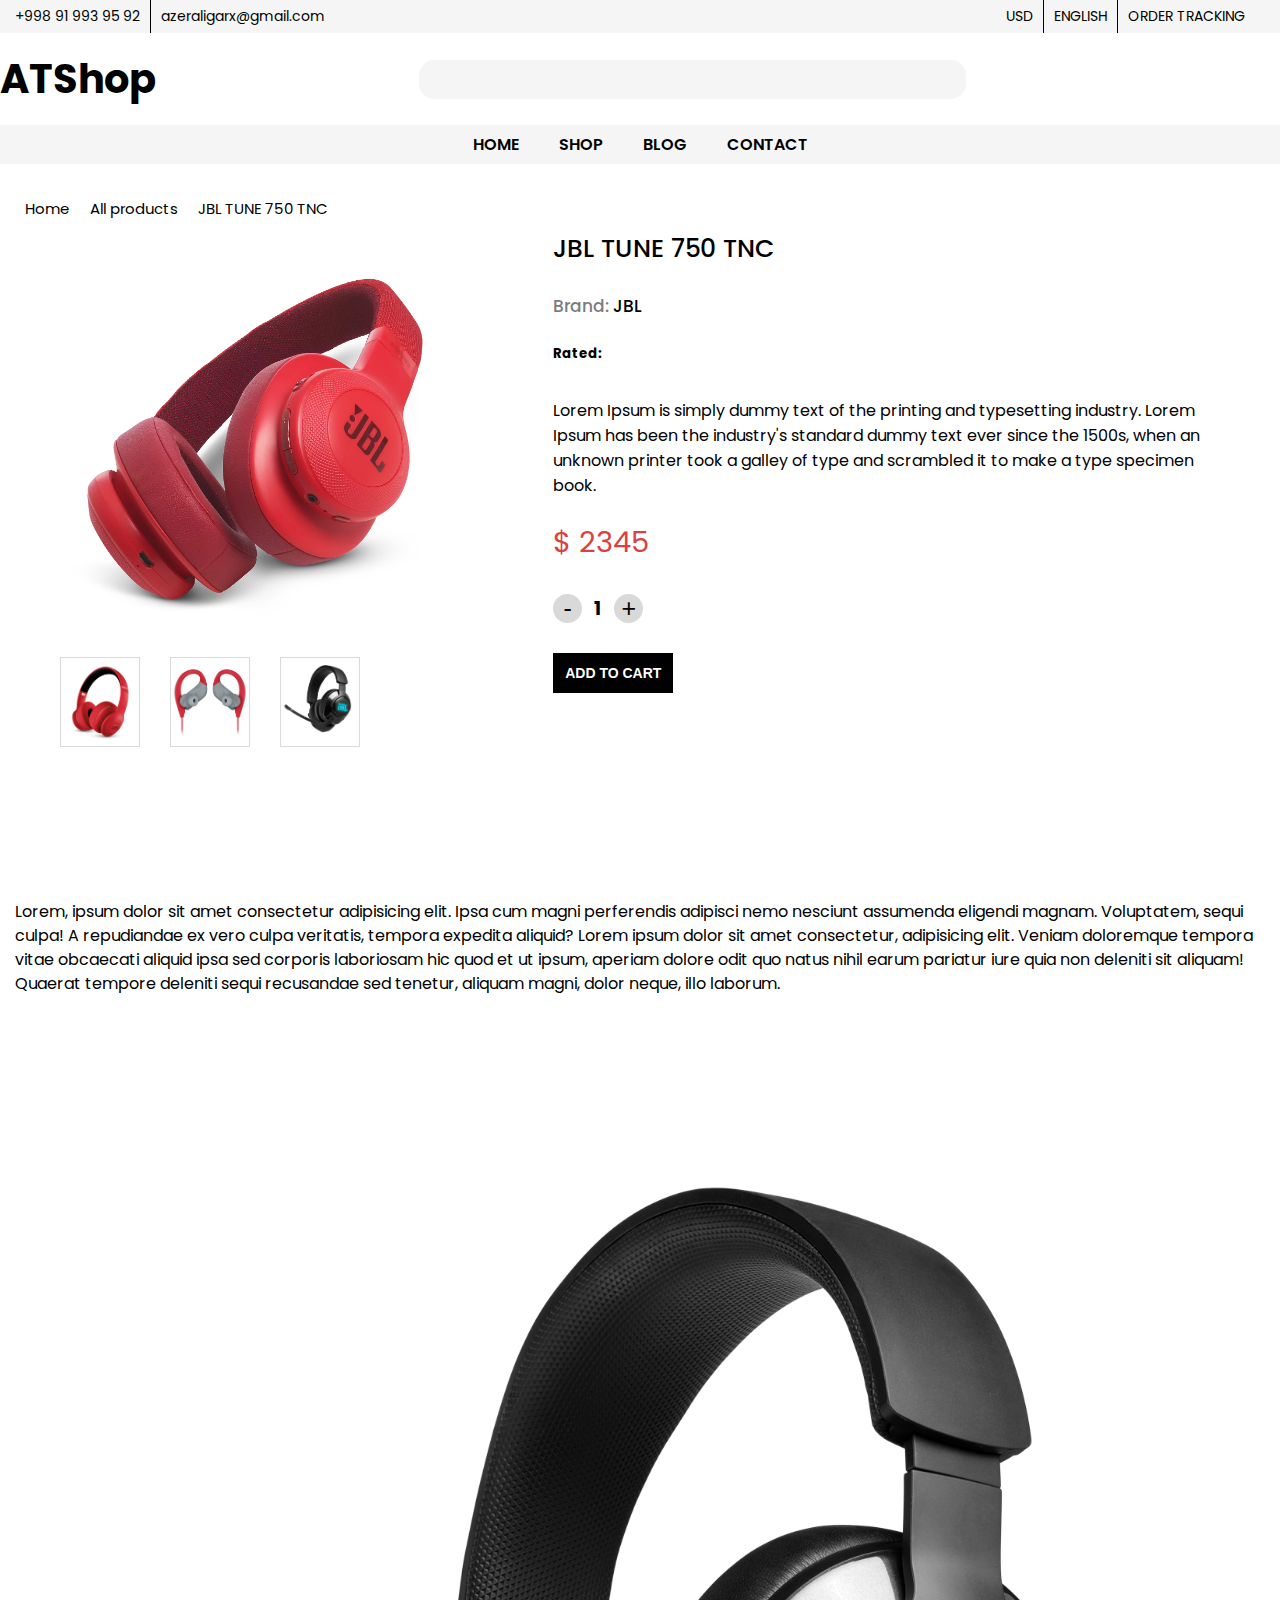
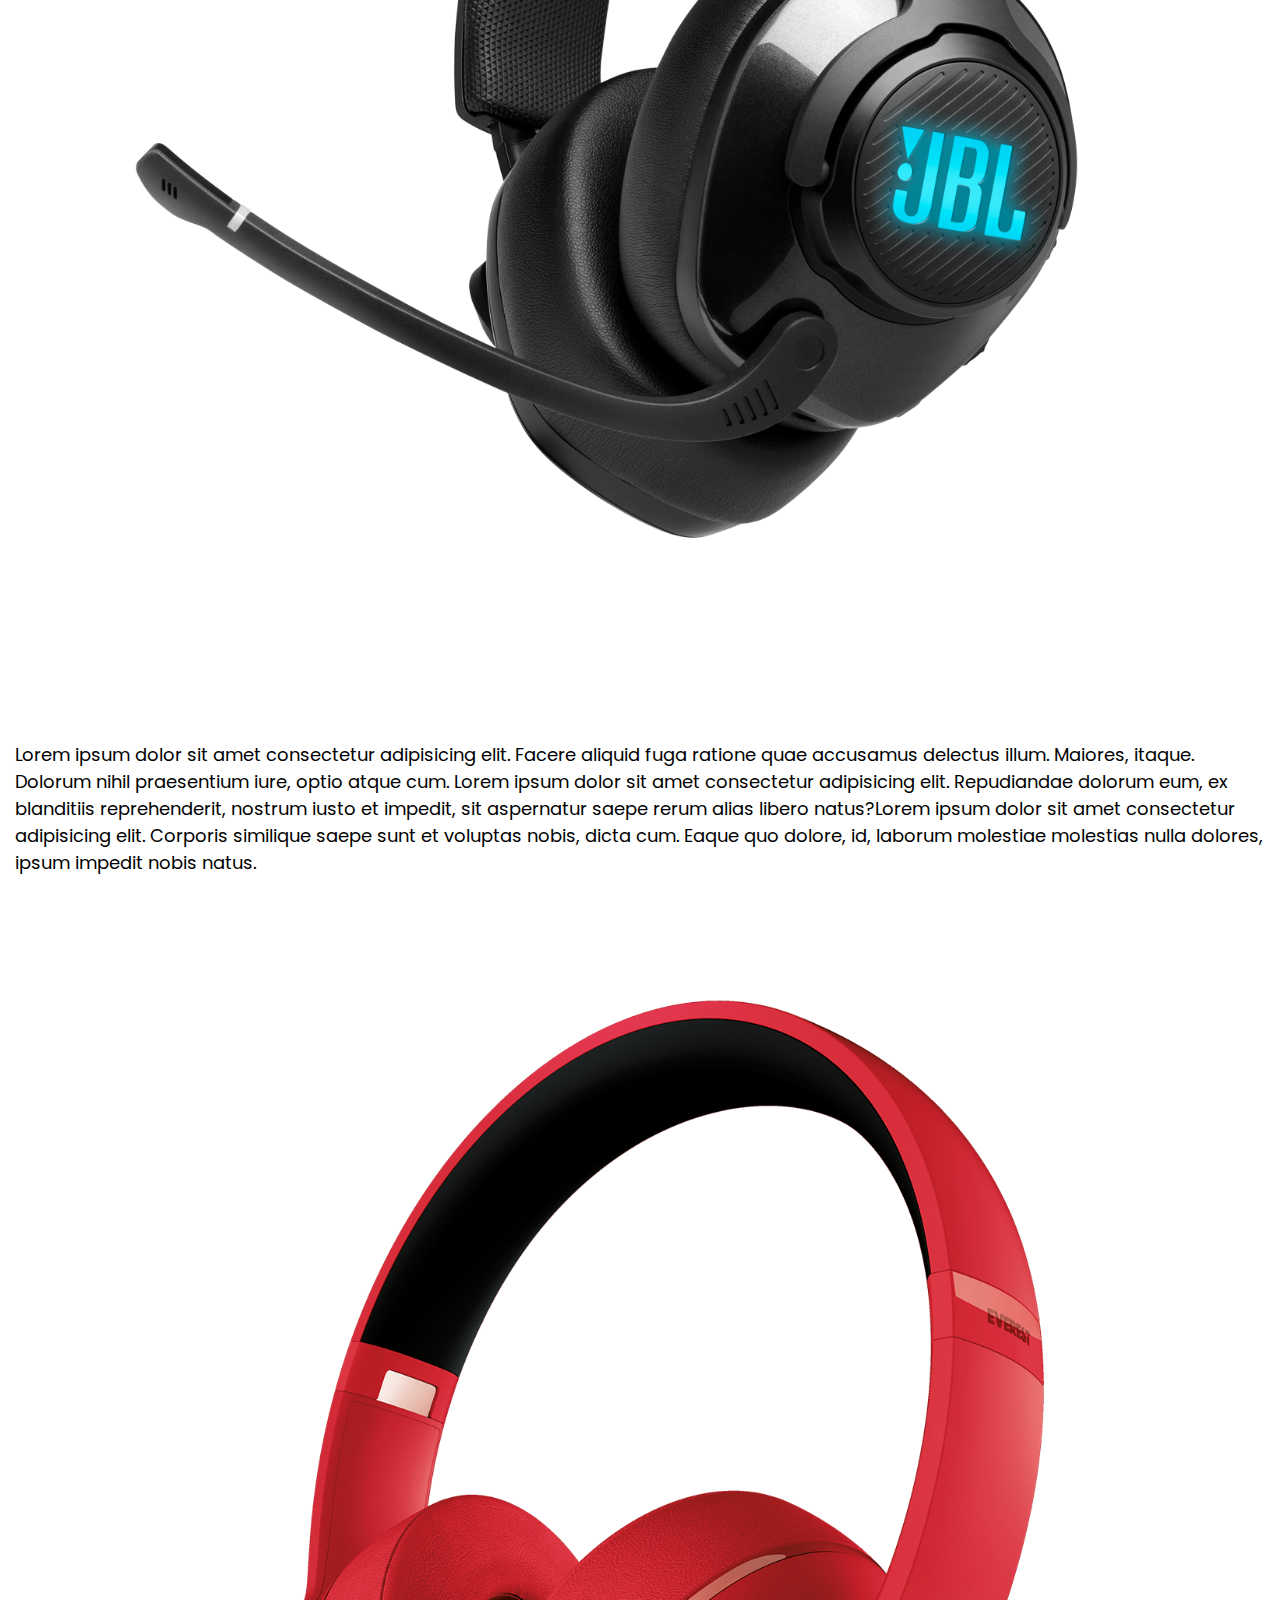
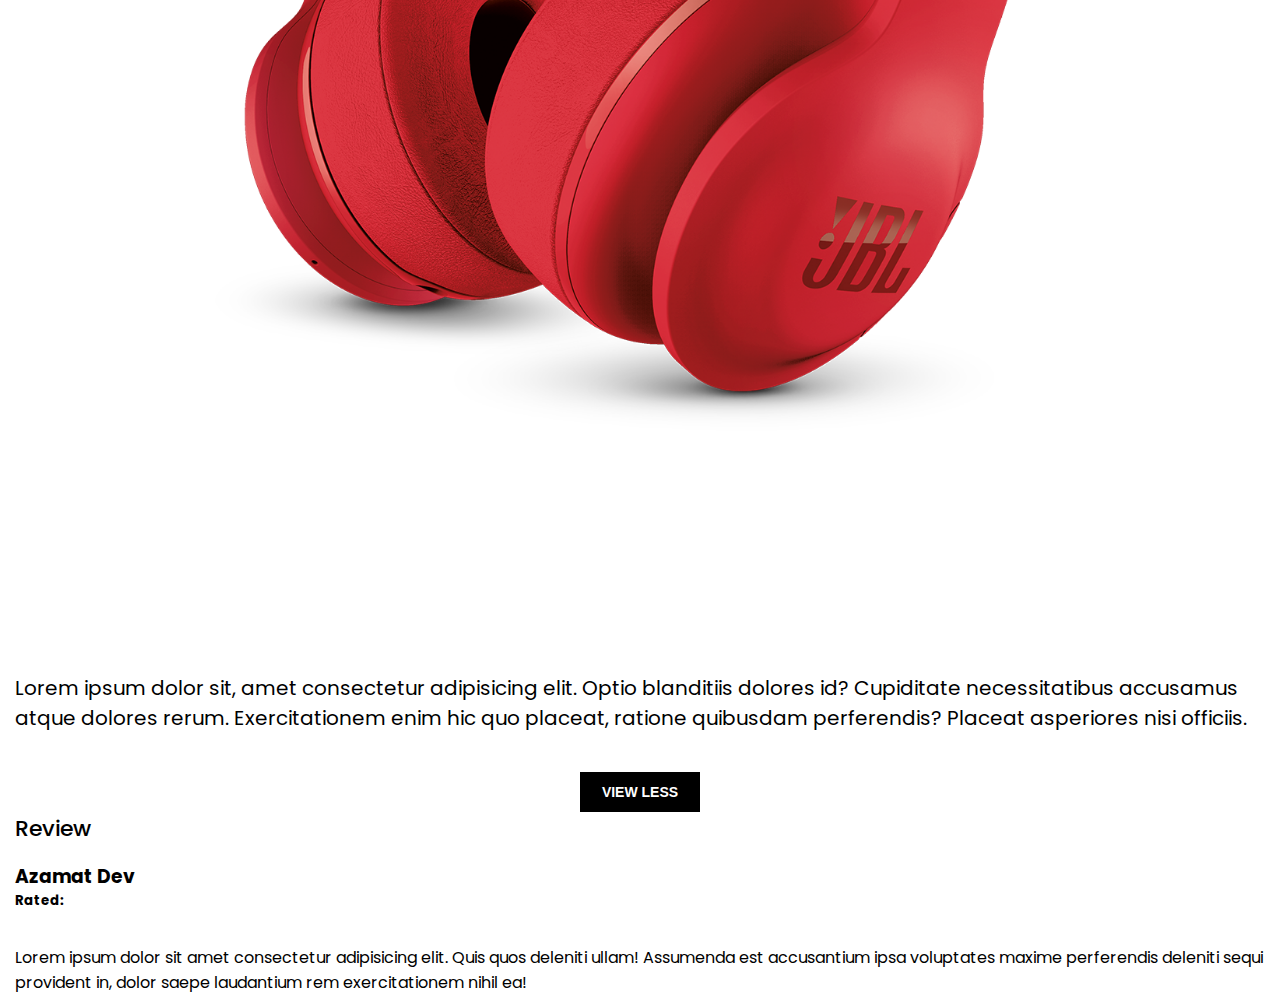
==== commit ad810bc8: "pages css" ====
--- a/pages/product.html
+++ b/pages/product.html
@@ -83,6 +83,17 @@
                   <div class="col-3">
                     <div class="box">
                       <h3>Categories</h3>
+                      <ul>../
+                        <li><a href="#!">Wireless</a></li>
+                        <li><a href="#!">Inear headphone</a></li>
+                        <li><a href="#!">Overear headphone</a></li>
+                        <li><a href="#!">sport headphone</a></li>
+                      </ul>
+                    </div>
+                  </div>
+                  <div class="col-3">
+                    <div class="box">
+                      <h3>Categories</h3>
                       <ul>
                         <li><a href="#!">Wireless</a></li>
                         <li><a href="#!">Inear headphone</a></li>
@@ -113,37 +124,26 @@
                       </ul>
                     </div>
                   </div>
-                  <div class="col-3">
-                    <div class="box">
-                      <h3>Categories</h3>
-                      <ul>
-                        <li><a href="#!">Wireless</a></li>
-                        <li><a href="#!">Inear headphone</a></li>
-                        <li><a href="#!">Overear headphone</a></li>
-                        <li><a href="#!">sport headphone</a></li>
-                      </ul>
-                    </div>
-                  </div>
                 </div>
                 <div class="row img-row">
                   <div class="col-3">
                     <div class="box">
-                      <img src="Images/nav-image/nav-image-1.png" alt="" />
-                    </div>
-                  </div>
-                  <div class="col-3">
-                    <div class="box">
-                      <img src="Images/nav-image/nav-image-2.png" alt="" />
-                    </div>
-                  </div>
-                  <div class="col-3">
-                    <div class="box">
-                      <img src="Images/nav-image/nav-image-3.png" alt="" />
-                    </div>
-                  </div>
-                  <div class="col-3">
-                    <div class="box">
-                      <img src="Images/nav-image/nav-image-4.png" alt="" />
+                      <img src="../Images/nav-image/nav-image-1.png" alt="" />
+                    </div>
+                  </div>
+                  <div class="col-3">
+                    <div class="box">
+                      <img src="../Images/nav-image/nav-image-2.png" alt="" />
+                    </div>
+                  </div>
+                  <div class="col-3">
+                    <div class="box">
+                      <img src="../Images/nav-image/nav-image-3.png" alt="" />
+                    </div>
+                  </div>
+                  <div class="col-3">
+                    <div class="box">
+                      <img src="../Images/nav-image/nav-image-4.png" alt="" />
                     </div>
                   </div>
                 </div>
@@ -204,9 +204,8 @@
                 </div>
             </div>
       </section>
-    </main>
-    <section class="allproducts">
-      <div class="container">
+      <section class="allproducts">
+        <div class="container">
         <div class="allproducts__txt1">
           Lorem, ipsum dolor sit amet consectetur adipisicing elit. Ipsa cum
           magni perferendis adipisci nemo nesciunt assumenda eligendi magnam.
@@ -246,6 +245,40 @@
         </div>
       </div>
     </section>
+
+    <!--================================= Review section  ====================== -->
+    <section class="review">
+      <div class="container">
+        <div class="review__boxes">
+          <h2 class="review__boxes-title">Review</h2>
+          <div class="review__box">
+            <div class="review__box-info">
+              <div class="box__info-header d-flex">
+                
+                <img src="/project1/Images/Ellipse 4.png" alt="" class="review__img">
+                <div >
+
+                  <h3 class="review__tile">Azamat Dev</h3>
+                  <ul class="reted d-flex">
+                    <h5 class="rated__title">Rated:</h5>
+                    <i class="fa-regular fa-star star"></i>
+                    <i class="fa-regular fa-star"></i>
+                    <i class="fa-regular fa-star"></i>
+                    <i class="fa-regular fa-star"></i>
+                    <i class="fa-regular fa-star"></i>
+                  </ul>
+                </div>
+              </div>
+                
+              <p class="review__box-txt">Lorem ipsum dolor sit amet consectetur adipisicing elit. Quis quos deleniti ullam! Assumenda est accusantium ipsa voluptates maxime perferendis deleniti sequi provident in, dolor saepe laudantium rem exercitationem nihil ea!
+              </p>
+
+            </div>
+          </div>
+        </div>
+      </div>
+    </section>
+  </main>
     <script src="/js/allproducts.js"></script>
   </body>
 </html>
--- a/css/style.css
+++ b/css/style.css
@@ -531,6 +531,81 @@
     margin-top: 100px;
 }
 
+/* ======================== Footer section start ========================== */
+
+.footer {
+    background: var(--second-bg-color);
+}
+
+.footer__nav{
+    display: flex;
+    justify-content: space-between;
+    align-items: center;
+    padding: 66px 0 124px 30px;
+
+}
+
+.nav__list-title{
+    font-size: 18px;
+    line-height: 27px;
+    margin-bottom: 20px;
+}
+
+.footer__nav-link{
+    color: var(--black);
+    font-size: 15px;
+    line-height: 22px;
+    margin-bottom: 10px;
+
+}
+
+.right__section{
+    display: flex;
+    flex-direction: column;
+    align-items: center;
+    gap: 45px;
+}
+
+.footer__logo{
+    font-size: 32px;
+    color: var(--black);
+    font-weight: 600;
+}
+
+.net__site{
+    margin: 12px;
+    color: var(--black);
+}
+
+.input__section{
+    /* padding: 16px 0 19px 17px; */
+    background: var(--white);
+    display: flex;
+}
+#email{
+    border: none;
+    font-size: 14px;
+    line-height: 15px;
+    text-transform: capitalize;
+    text-align: center;
+    margin-top: 16px;
+    outline: none;
+}
+
+.footer__btn{
+   font-size: 12px;
+   width: 96px;
+   height: 39px;
+   margin: 6px 7px 5px 0;
+   background: #BF3D3F;
+   border: none;
+   color: var(--white);
+   font-family: var(--Inter);
+   font-size: 12px;
+   font-weight: 400;
+   text-transform: uppercase;
+}
+
 /* zzzzzzzzzzzzzzzzzzzzzzzzzzzzzzzzzzzzzzzz = All product = zzzzzzzzzzzzzzzzzzzzzzzzzzzzzzzzzzzzzzzzzzzzzzzzzzzzzzzz */
 .allproduct {
     margin-top: 23px;
@@ -626,4 +701,40 @@
 
 .star:hover {
     background: yellow;
-}+}
+
+.allproducts__txt1{
+    font-weight: 400;
+    font-size: 16px;
+    line-height: 24px;
+    margin: 133px 0 88px;
+}
+
+.allproducts__txt2{
+    font-weight: 400;
+    font-size: 18px;
+    line-height: 27px;
+}
+
+
+.allproducts__title{
+    font-weight: 300;
+    font-size: 20px;
+    line-height: 30px;
+    margin: 140px 0 39px;
+}
+
+.allproducts__btn{
+    text-align: center;
+}
+
+
+/* ================================ Review section start ======================= */
+
+.review__boxes-title{
+    font-family: var(--Poppins);
+    font-weight: 500;
+    font-size: 22px;
+    margin-bottom: 17px;
+}
+
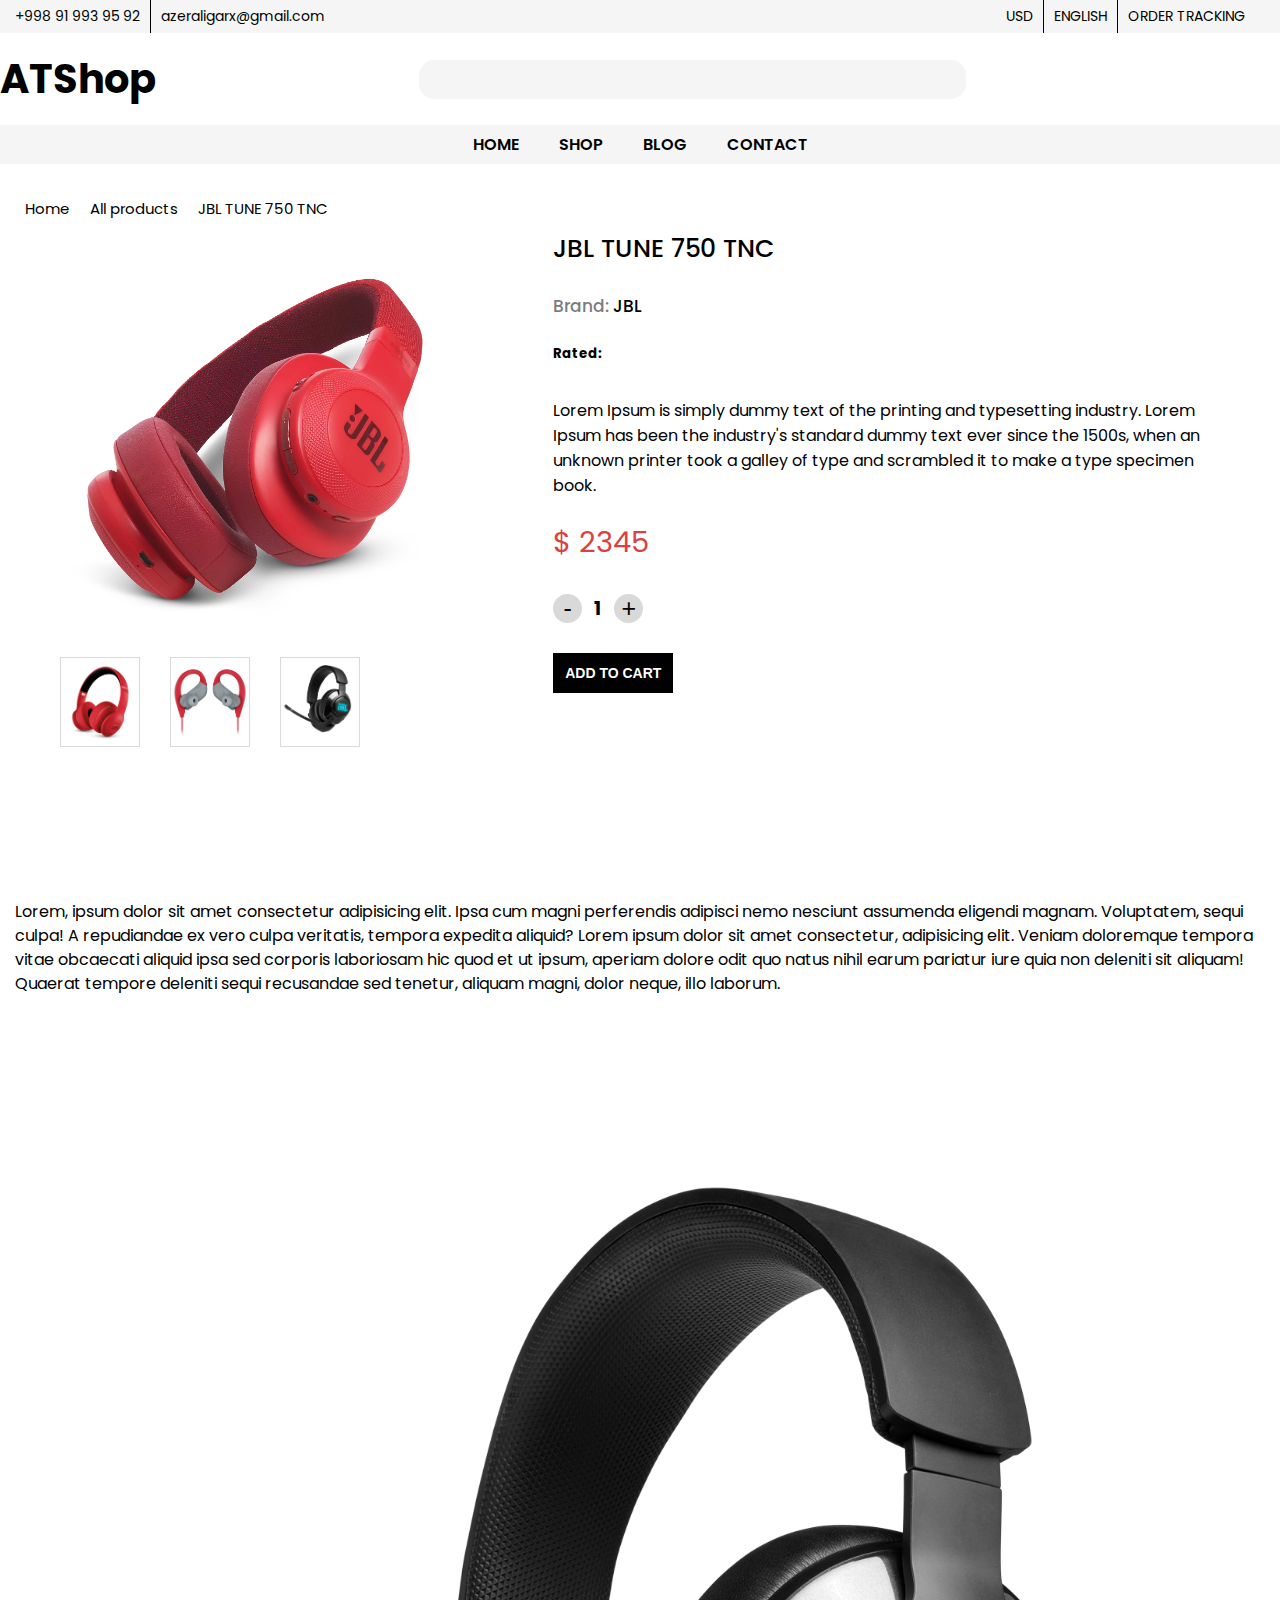
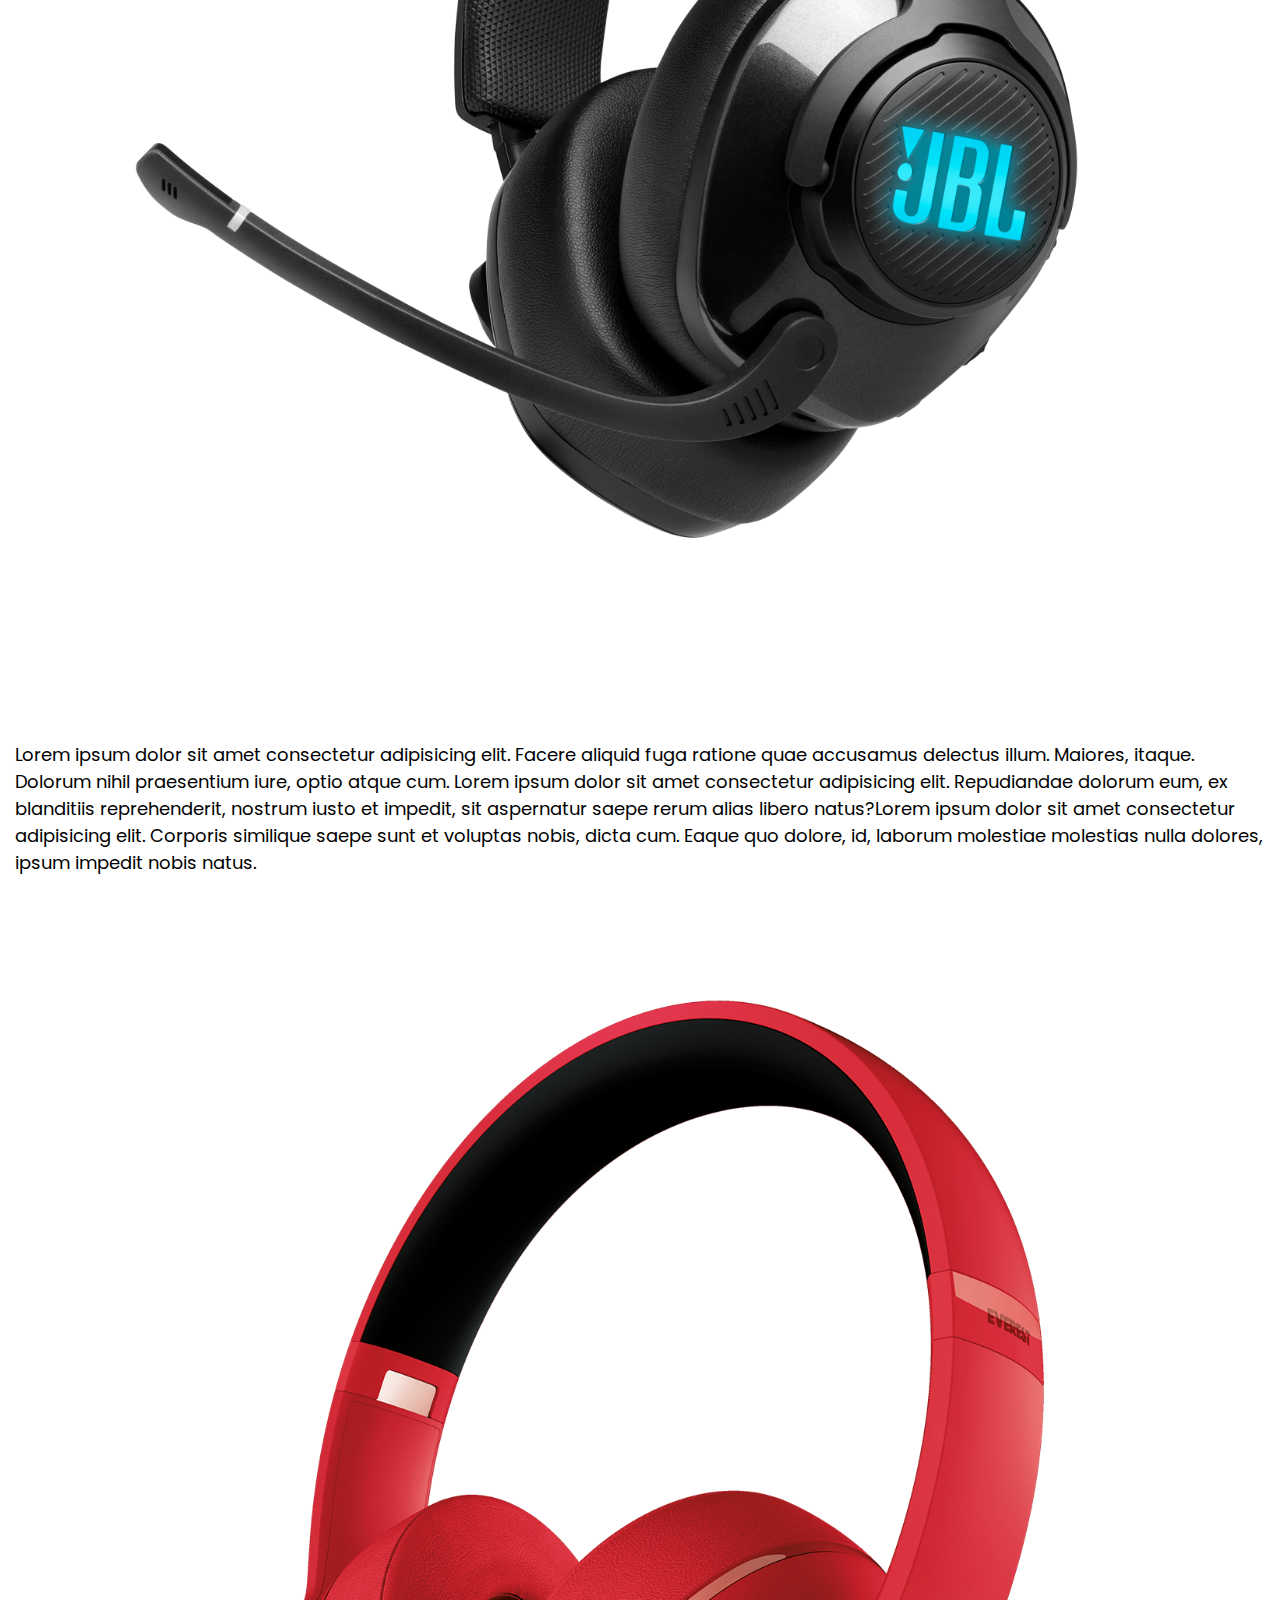
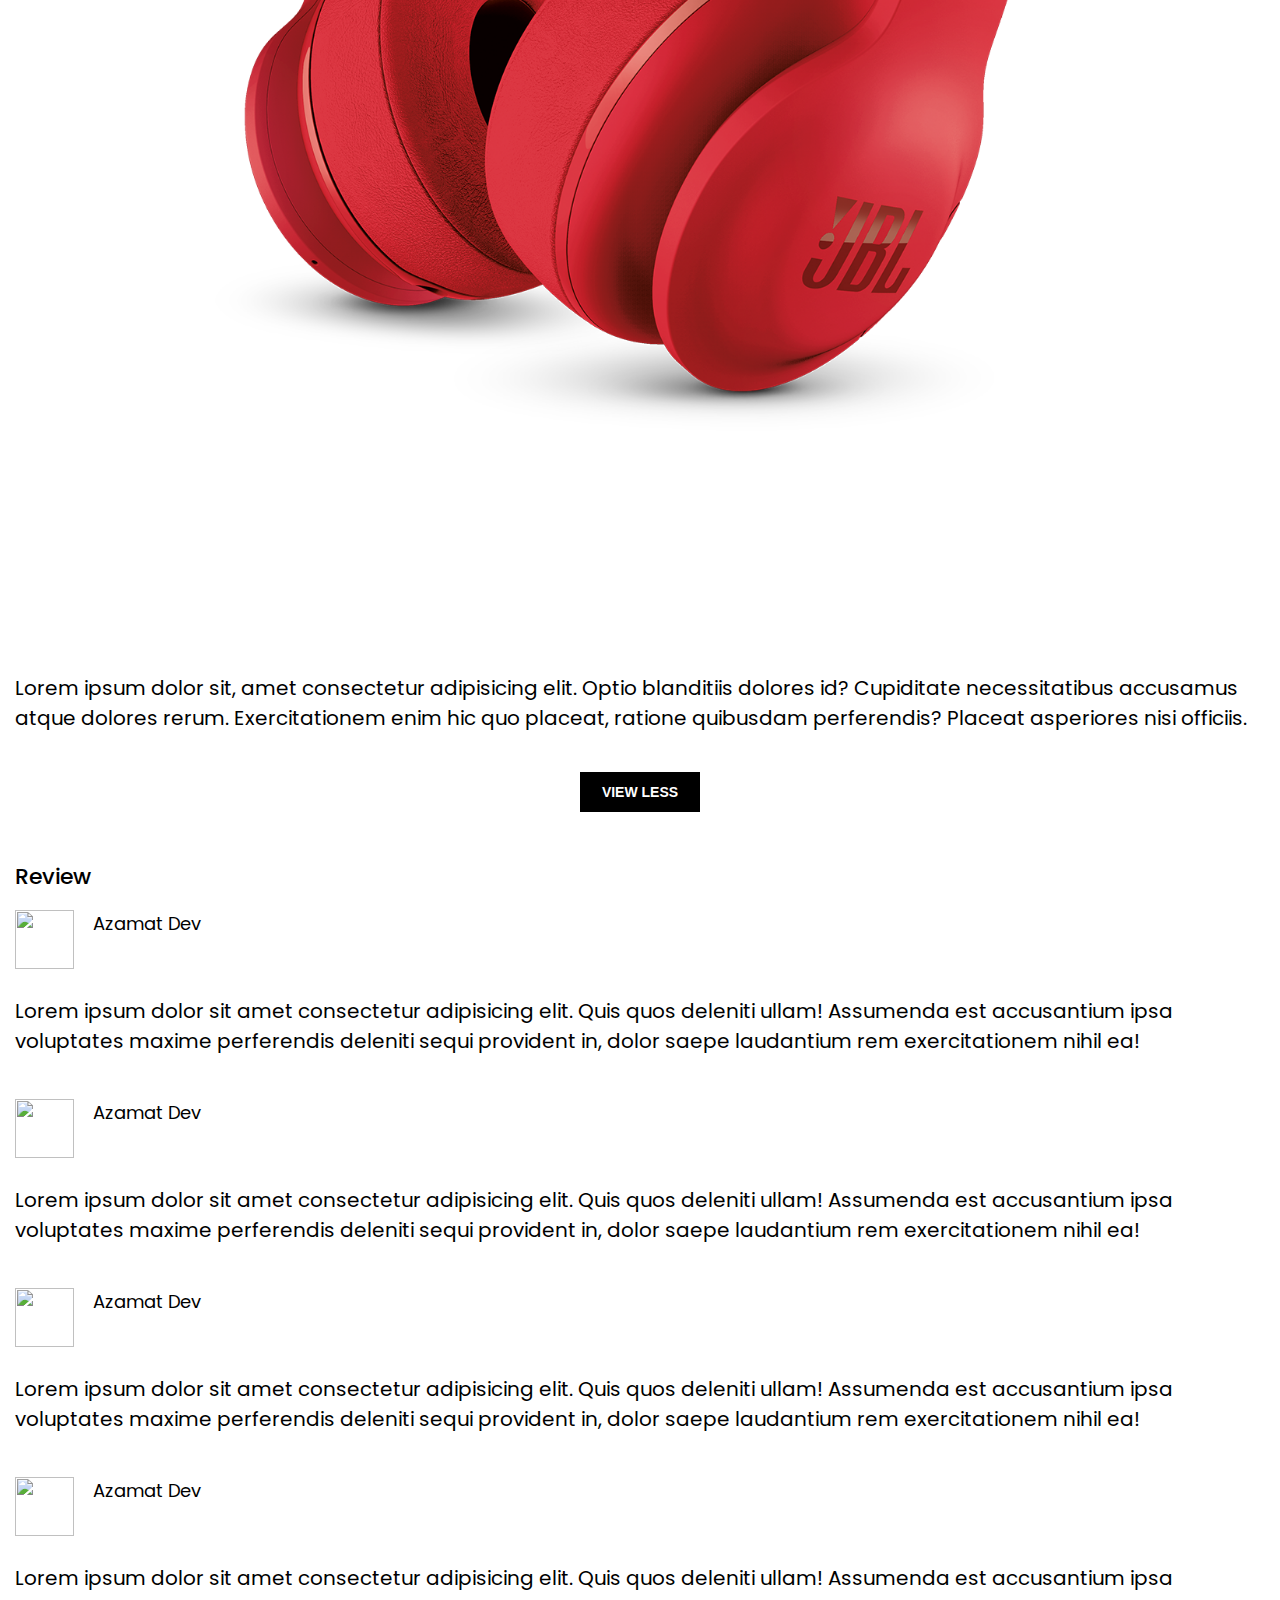
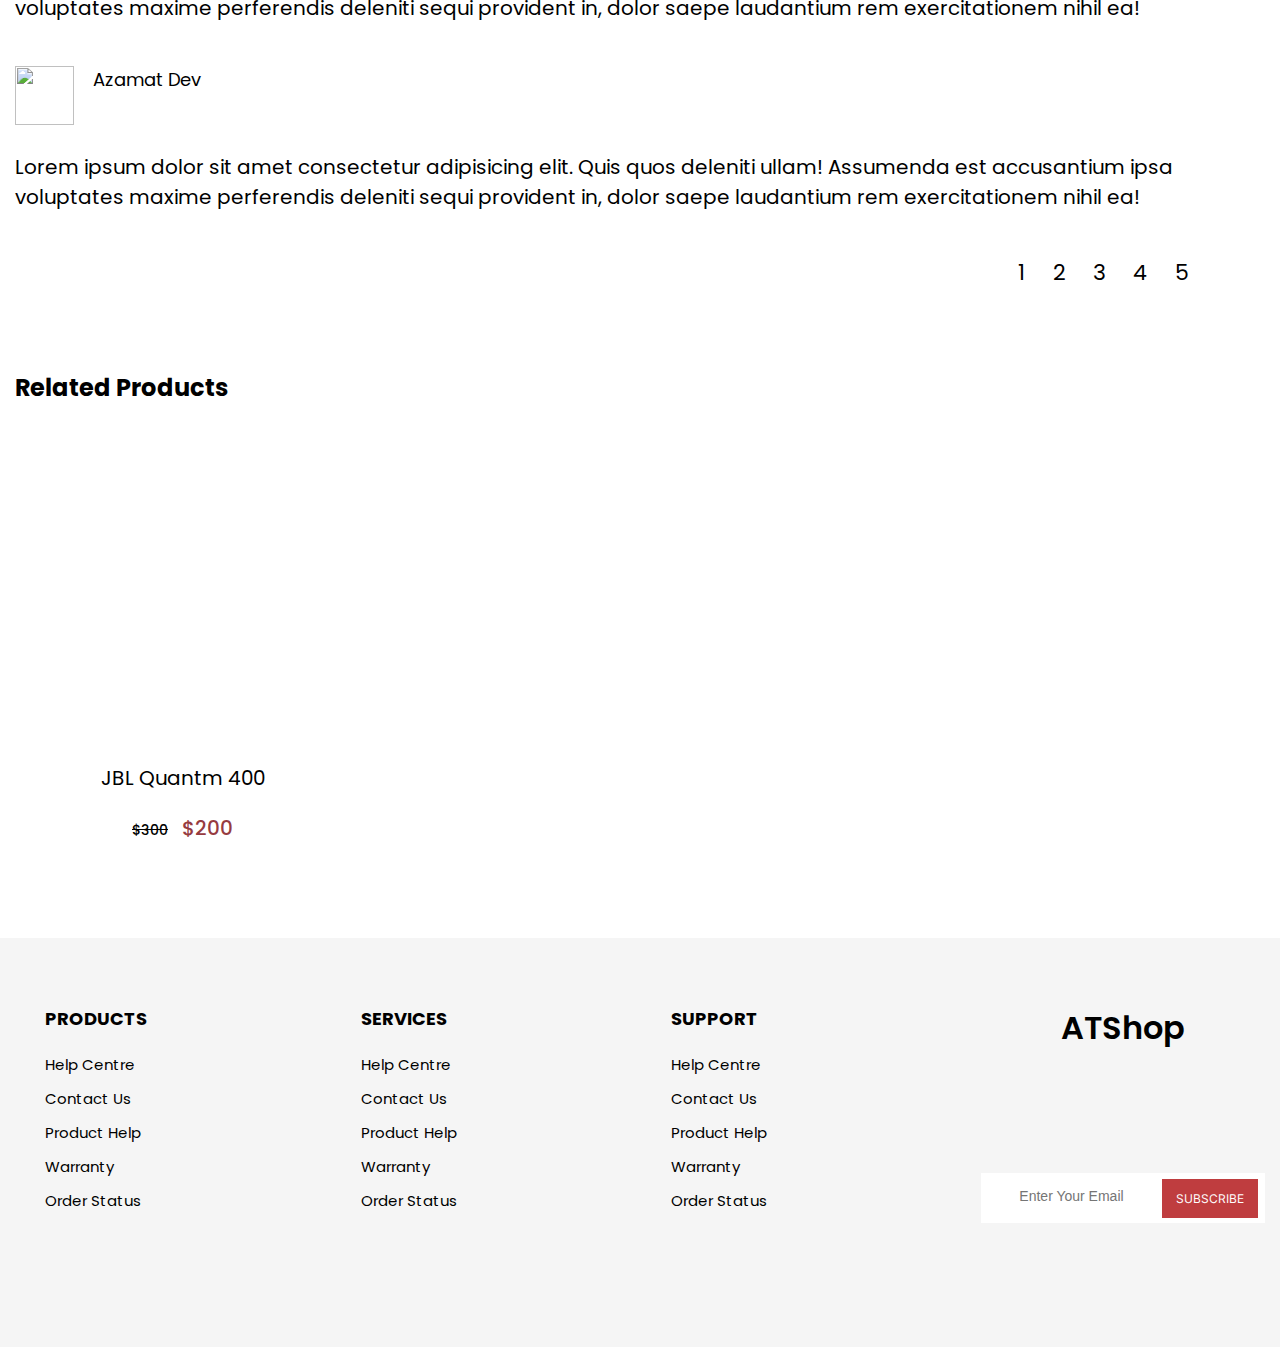
==== commit 797c3908: "Pages html end" ====
--- a/pages/product.html
+++ b/pages/product.html
@@ -251,6 +251,7 @@
       <div class="container">
         <div class="review__boxes">
           <h2 class="review__boxes-title">Review</h2>
+
           <div class="review__box">
             <div class="review__box-info">
               <div class="box__info-header d-flex">
@@ -258,9 +259,9 @@
                 <img src="/project1/Images/Ellipse 4.png" alt="" class="review__img">
                 <div >
 
-                  <h3 class="review__tile">Azamat Dev</h3>
+                  <h4 class="review__tile">Azamat Dev</h4>
                   <ul class="reted d-flex">
-                    <h5 class="rated__title">Rated:</h5>
+                    
                     <i class="fa-regular fa-star star"></i>
                     <i class="fa-regular fa-star"></i>
                     <i class="fa-regular fa-star"></i>
@@ -275,10 +276,218 @@
 
             </div>
           </div>
+
+          <div class="review__box">
+            <div class="review__box-info">
+              <div class="box__info-header d-flex">
+                
+                <img src="/project1/Images/Ellipse 4.png" alt="" class="review__img">
+                <div >
+
+                  <h4 class="review__tile">Azamat Dev</h4>
+                  <ul class="reted d-flex">
+                    
+                    <i class="fa-regular fa-star star"></i>
+                    <i class="fa-regular fa-star"></i>
+                    <i class="fa-regular fa-star"></i>
+                    <i class="fa-regular fa-star"></i>
+                    <i class="fa-regular fa-star"></i>
+                  </ul>
+                </div>
+              </div>
+                
+              <p class="review__box-txt">Lorem ipsum dolor sit amet consectetur adipisicing elit. Quis quos deleniti ullam! Assumenda est accusantium ipsa voluptates maxime perferendis deleniti sequi provident in, dolor saepe laudantium rem exercitationem nihil ea!
+              </p>
+
+            </div>
+          </div>
+
+          <div class="review__box">
+            <div class="review__box-info">
+              <div class="box__info-header d-flex">
+                
+                <img src="/project1/Images/Ellipse 4.png" alt="" class="review__img">
+                <div >
+
+                  <h4 class="review__tile">Azamat Dev</h4>
+                  <ul class="reted d-flex">
+                    
+                    <i class="fa-regular fa-star star"></i>
+                    <i class="fa-regular fa-star"></i>
+                    <i class="fa-regular fa-star"></i>
+                    <i class="fa-regular fa-star"></i>
+                    <i class="fa-regular fa-star"></i>
+                  </ul>
+                </div>
+              </div>
+                
+              <p class="review__box-txt">Lorem ipsum dolor sit amet consectetur adipisicing elit. Quis quos deleniti ullam! Assumenda est accusantium ipsa voluptates maxime perferendis deleniti sequi provident in, dolor saepe laudantium rem exercitationem nihil ea!
+              </p>
+
+            </div>
+          </div>
+
+          <div class="review__box">
+            <div class="review__box-info">
+              <div class="box__info-header d-flex">
+                
+                <img src="/project1/Images/Ellipse 4.png" alt="" class="review__img">
+                <div >
+
+                  <h4 class="review__tile">Azamat Dev</h4>
+                  <ul class="reted d-flex">
+                    
+                    <i class="fa-regular fa-star star"></i>
+                    <i class="fa-regular fa-star"></i>
+                    <i class="fa-regular fa-star"></i>
+                    <i class="fa-regular fa-star"></i>
+                    <i class="fa-regular fa-star"></i>
+                  </ul>
+                </div>
+              </div>
+                
+              <p class="review__box-txt">Lorem ipsum dolor sit amet consectetur adipisicing elit. Quis quos deleniti ullam! Assumenda est accusantium ipsa voluptates maxime perferendis deleniti sequi provident in, dolor saepe laudantium rem exercitationem nihil ea!
+              </p>
+
+            </div>
+          </div>
+
+          <div class="review__box">
+            <div class="review__box-info">
+              <div class="box__info-header d-flex">
+                
+                <img src="/project1/Images/Ellipse 4.png" alt="" class="review__img">
+                <div >
+
+                  <h4 class="review__tile">Azamat Dev</h4>
+                  <ul class="reted d-flex">
+                    
+                    <i class="fa-regular fa-star star"></i>
+                    <i class="fa-regular fa-star"></i>
+                    <i class="fa-regular fa-star"></i>
+                    <i class="fa-regular fa-star"></i>
+                    <i class="fa-regular fa-star"></i>
+                  </ul>
+                </div>
+              </div>
+                
+              <p class="review__box-txt">Lorem ipsum dolor sit amet consectetur adipisicing elit. Quis quos deleniti ullam! Assumenda est accusantium ipsa voluptates maxime perferendis deleniti sequi provident in, dolor saepe laudantium rem exercitationem nihil ea!
+              </p>
+
+            </div>
+          </div>
+
+          <div class="review__pages d-flex">
+
+            <ul class="pages__list d-flex">
+              <button class="pages__controller"><i class="fa-solid fa-chevron-left"></i></button>
+              <li class="pages__item"><a href="#!" class="pages__link">1</a></li>
+              <li class="pages__item"><a href="#!" class="pages__link">2</a></li>
+              <li class="pages__item"><a href="#!" class="pages__link">3</a></li>
+              <li class="pages__item"><a href="#!" class="pages__link">4</a></li>
+              <li class="pages__item"><a href="#!" class="pages__link">5</a></li>
+              <button class="pages__controller"><i class="fa-solid fa-chevron-right"></i></button>
+            </ul>
+            
+          </div>
         </div>
       </div>
     </section>
+
+       <!-- ------------------- Best selling start --------------------- -->
+       <section class="product">
+        <div class="container">
+            <h2 class="product__title ">Related Products</h2>
+            <div class="row" id="best-product">
+                <div class="col-3">
+                    <div class="product__card">
+                        <div class="product__card-img">
+                            <img src="/project1/Images/products/earphone-quantum.png" alt="">
+                            <img src="/project1/Images/products/earphone-quantum-hover.webp" alt="">
+                        </div>
+                        <div class="product__card-info">
+                            <div class="product__card-btns">
+                                <button class="btn-flat product__card-btn">SHOP NOW</button>
+                                <button class="btn-flat product__card-btn"><i class="fa-solid fa-cart-shopping"></i></button>
+                                <button class="btn-flat product__card-btn"><i class="fa-solid fa-heart"></i></button>
+                            </div>
+                            <h4 class="product__card-name">JBL Quantm 400</h4>
+                            <div class="product__card-price">
+                                <span><del>$300</del></span>
+                                <span class="current__price">$200</span>
+                            </div>
+                        </div>
+                    </div>
+                </div>
+            </div>
+        
+        </div>
+    </section>
   </main>
+
+    <!-- ======================= Footer section start ======================-->
+    <footer id="footer">
+      <section class="footer">
+          <div class="container">
+              <div class="footer__nav">
+                
+  
+                      <ul class="footer__nav-list">
+                          <h3 class="nav__list-title">PRODUCTS</h3>
+                          <li class="footer__nav-item"><a href="#!" class="footer__nav-link">Help Centre</a></li>
+                          <li class="footer__nav-item"><a href="#!" class="footer__nav-link">Contact Us</a></li>
+                          <li class="footer__nav-item"><a href="#!" class="footer__nav-link">Product Help</a></li>
+                          <li class="footer__nav-item"><a href="#!" class="footer__nav-link">Warranty</a></li>
+                          <li class="footer__nav-item"><a href="#!" class="footer__nav-link">Order Status</a></li>
+                      </ul>
+                      
+                      <ul class="footer__nav-list">
+                          <h3 class="nav__list-title">SERVICES</h3>
+                          <li class="footer__nav-item"><a href="#!" class="footer__nav-link">Help Centre</a></li>
+                          <li class="footer__nav-item"><a href="#!" class="footer__nav-link">Contact Us</a></li>
+                          <li class="footer__nav-item"><a href="#!" class="footer__nav-link">Product Help</a></li>
+                          <li class="footer__nav-item"><a href="#!" class="footer__nav-link">Warranty</a></li>
+                          <li class="footer__nav-item"><a href="#!" class="footer__nav-link">Order Status</a></li>
+                      </ul>
+                      
+                      <ul class="footer__nav-list">
+                          <h3 class="nav__list-title">SUPPORT</h3>
+                          <li class="footer__nav-item"><a href="#!" class="footer__nav-link">Help Centre</a></li>
+                          <li class="footer__nav-item"><a href="#!" class="footer__nav-link">Contact Us</a></li>
+                          <li class="footer__nav-item"><a href="#!" class="footer__nav-link">Product Help</a></li>
+                          <li class="footer__nav-item"><a href="#!" class="footer__nav-link">Warranty</a></li>
+                          <li class="footer__nav-item"><a href="#!" class="footer__nav-link">Order Status</a></li>
+                      </ul>
+                
+                 <div class="right__section">
+                  
+                  <a href="#!" class="footer__logo">ATShop</a>
+                  <div class="net__sites">
+  
+                      <a href="" class="net__site"><i class="fa-brands fa-facebook"></i></a>
+                      <a href="" class="net__site"><i class="fa-brands fa-instagram"></i></a>
+                      <a href="" class="net__site"><i class="fa-brands fa-youtube"></i></a>
+                      <a href="" class="net__site"><i class="fa-brands fa-twitter"></i></a>
+                  </div>
+  
+                  <div class="input__section">
+  
+                      <form>
+                          
+                          <input type="email" id="email" name="email" placeholder="Enter your email">
+                          
+                      </form>
+                      <button class="footer__btn">Subscribe</button>
+                  </div>
+                 </div>
+  
+                
+  
+              </div>
+          </div>
+      </section>
+  </footer>
     <script src="/js/allproducts.js"></script>
+    
   </body>
 </html>
--- a/css/style.css
+++ b/css/style.css
@@ -509,6 +509,16 @@
     margin: 21px 0 55px;
 }
 
+.headphone__desc button{
+    border: none;
+}
+
+.headphone__desc button a{
+    padding: 10px 15px;
+    
+}
+
+
 /* ----------------------------------- Blog start ----------------------------- */
 .blog {
     margin-bottom: 90px;
@@ -658,6 +668,7 @@
 }
 .reted i {
     color: #FFC700;
+   
 }
 
 .allproduct__main-title2 {
@@ -731,10 +742,80 @@
 
 /* ================================ Review section start ======================= */
 
+.review__boxes{
+    margin: 48px 0;
+}
+
 .review__boxes-title{
     font-family: var(--Poppins);
     font-weight: 500;
     font-size: 22px;
-    margin-bottom: 17px;
-}
-
+    margin-bottom:  17px;
+}
+
+.review__img{
+    margin-right: 19px;
+    max-width: 59px;
+    width: 100%;
+    height: 59px;
+   
+}
+
+.review__tile{
+    font-family: var(--Poppins);
+    font-size: 18px;
+    font-weight: 400;
+}
+
+.review__box-txt{
+    font-family: var(--Poppins);
+    font-size: 20px;
+    font-weight: 300;
+    line-height: 30px;
+    color: var(--all-product);
+    margin: 25px 0 43px;
+}
+
+.review__pages{
+    justify-content: right;
+   
+}
+
+.pages__list{
+    align-items: center;
+}
+
+.pages__controller{
+    font-size: 16px;
+    margin: 0 21px 0;
+    color: var(--all-product);
+    background: none;
+    border: none;
+    padding: 10px;
+    
+}
+
+.pages__controller:hover{
+    background: var(--all-product);
+    color: var(--white);
+    border: 30px;
+    cursor: pointer;
+
+
+}
+
+
+.pages__link{
+    font-size: 22px;
+    font-family: var(--Poppins);
+    font-weight: 400;
+    color: var(--all-product);
+    line-height: 33px;
+    padding: 1px 14px;
+}
+
+.pages__link:hover{
+    background: var(--all-product);
+    color: var(--white);
+    
+}